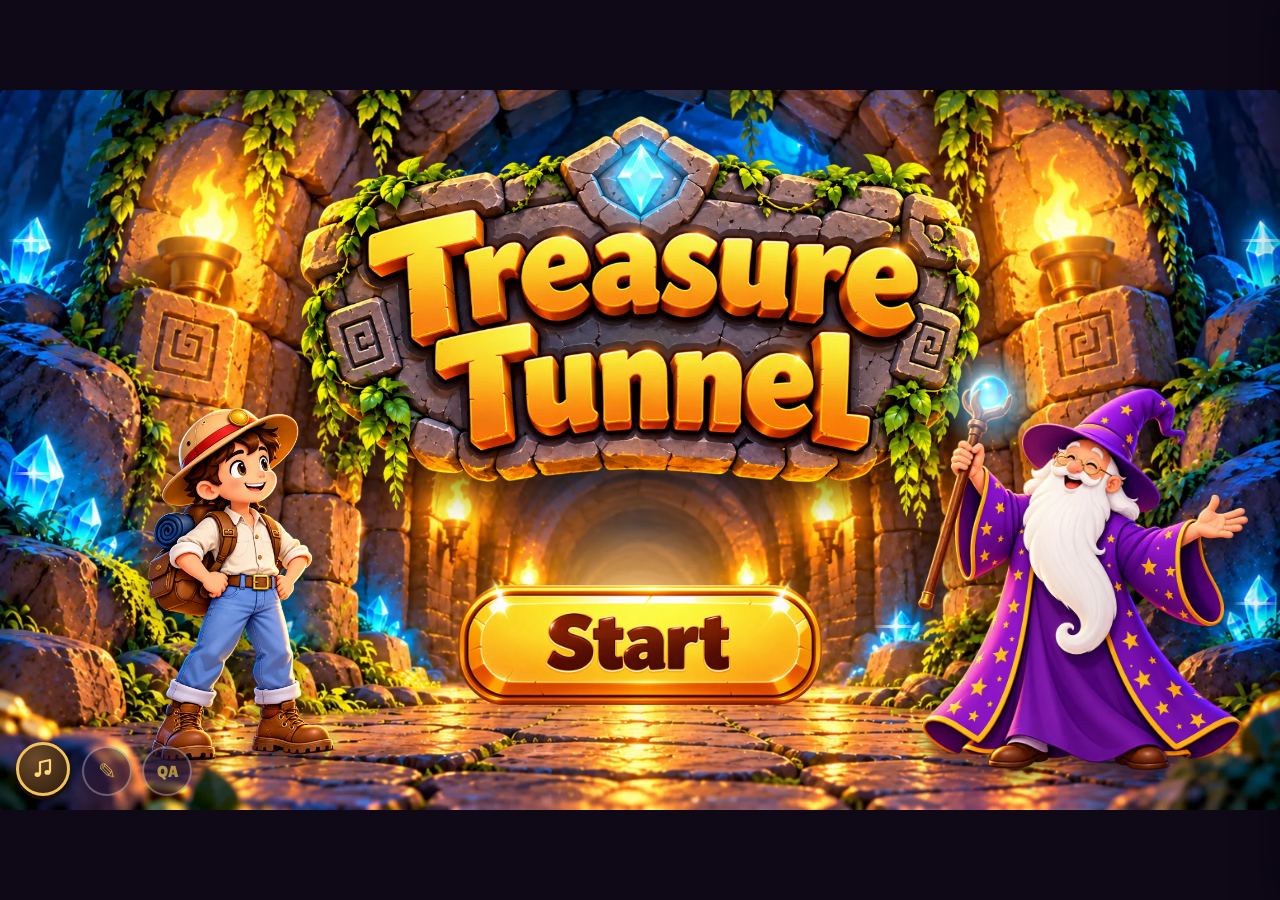
==== treasure_tunnel.html @ b32c981c "new" ====
<!DOCTYPE html>
<html lang="en">
<head>
<meta charset="utf-8">
<meta name="viewport" content="width=device-width, initial-scale=1, viewport-fit=cover">
<title>Treasure Tunnel – An Integers Adventure</title>
<link rel="preconnect" href="https://fonts.googleapis.com">
<link rel="preconnect" href="https://fonts.gstatic.com" crossorigin>
<link href="https://fonts.googleapis.com/css2?family=Baloo+2:wght@500;600;700;800&family=Lilita+One&display=swap" rel="stylesheet">
<style>
/* ===== Treasure Tunnel – styles ===== */
:root {
  --ink: #3B2412;
  --parch: #F8EBCB;
  --parch-edge: #C98B3A;
  --gold: #FFD54A;
  --gold-deep: #E39B1F;
  --plum: #241634;
  --pos: #FFA94D;      /* positive numbers: warm orange */
  --neg: #6CCBFF;      /* negative numbers: cool blue  */
  --zero: #FFE066;     /* zero: gold */
  --ok: #3ED36B;
  box-sizing: border-box;
  padding-top: env(safe-area-inset-top, 0px);
  padding-bottom: env(safe-area-inset-bottom, 0px);
  color-scheme: dark;
}
:root:not([data-theme="light"]) { --page: #0E0817; }
@media (prefers-color-scheme: dark) { :root:not([data-theme="light"]) { --page: #0E0817; } }
:root[data-theme="dark"] { --page: #0E0817; }
html { scroll-padding-top: env(safe-area-inset-top, 0px); height: 100%; }
*, *::before, *::after { box-sizing: border-box; }
html, body { margin: 0; height: 100%; background: var(--page, #0E0817); overflow: hidden; }
body { font-family: 'Baloo 2', 'Trebuchet MS', system-ui, sans-serif; color: #fff; -webkit-tap-highlight-color: transparent; user-select: none; }
button { font-family: inherit; cursor: pointer; }
button:focus-visible { outline: 4px solid #fff; outline-offset: 3px; }

#app { position: fixed; inset: 0; }
#stage {
  position: absolute; left: 50%; top: 50%; width: 1280px; height: 720px;
  transform: translate(-50%, -50%) scale(var(--s, 1)); transform-origin: center;
  overflow: hidden; background: #000; border-radius: 6px;
}

/* ---------- backgrounds ---------- */
.bg { position: absolute; inset: 0; background-size: cover; background-position: center; opacity: 0; transition: opacity .8s ease; }
.bg.on { opacity: 1; }
#flare { position: absolute; inset: 0; pointer-events: none; opacity: 0; transition: opacity .6s;
  background: radial-gradient(ellipse at 50% 40%, rgba(255,190,80,.45), rgba(255,140,40,.15) 60%, transparent 80%); mix-blend-mode: screen; }
#flare.on { opacity: 1; }

/* ---------- actors ---------- */
#world { position: absolute; inset: 0; pointer-events: none; }
.actor { position: absolute; left: 0; top: 0; transition: transform .6s cubic-bezier(.3,.8,.3,1), opacity .4s; will-change: transform; }
.actor .bob { transform-origin: 50% 100%; }
.actor img { display: block; width: 100%; height: auto; transform-origin: 50% 100%; transition: transform .25s; filter: drop-shadow(0 10px 8px rgba(0,0,0,.45)); }
.actor.flip img { transform: scaleX(-1); }
.actor .shadow { position: absolute; left: 22%; right: 22%; bottom: 1.5%; height: 4%; border-radius: 50%; background: rgba(0,0,0,.4); filter: blur(4px); }
.idle .bob { animation: breathe 2.6s ease-in-out infinite; }
@keyframes breathe { 50% { transform: scaleY(1.018) translateY(-1px); } }
.float .bob { animation: floaty 3.2s ease-in-out infinite; }
@keyframes floaty { 50% { transform: translateY(-10px); } }
.jump .bob { animation: jump .7s cubic-bezier(.3,.7,.4,1); }
@keyframes jump { 0% { transform: scale(1.06,.9); } 35% { transform: translateY(-90px) scale(.97,1.05); } 70% { transform: translateY(0) scale(1.06,.92); } 100% { transform: none; } }
.hop .bob { animation: hop .35s ease-out; }
@keyframes hop { 40% { transform: translateY(-16px); } }
.shake .bob { animation: shakeX .45s; }
@keyframes shakeX { 20%,60% { transform: translateX(-8px); } 40%,80% { transform: translateX(8px); } }
.enter-pop .bob { animation: enterPop .55s cubic-bezier(.2,1.6,.4,1) both; }
@keyframes enterPop { from { transform: scale(.2) translateY(40px); opacity: 0; } to { transform: none; opacity: 1; } }
.glowring::before { content: ''; position: absolute; left: -15%; right: -15%; top: 5%; bottom: 0; border-radius: 50%;
  background: radial-gradient(circle, rgba(255,220,100,.75), rgba(255,180,40,.25) 50%, transparent 70%); animation: ringPulse 1.6s ease-in-out infinite; }
@keyframes ringPulse { 50% { transform: scale(1.08); opacity: .7; } }

/* ---------- number line ---------- */
#nlWrap { position: absolute; left: 0; right: 0; top: 0; height: 0; display: none; }
#nlWrap.on { display: block; }
#nl { position: absolute; left: 0; top: 0; height: 90px; transition: transform var(--stepms, .45s) ease-in-out; will-change: transform; }
/* number line: cream stone tiles, every number shown, the explorer's tile glows */
.stone { position: absolute; top: 0; width: 104px; height: 72px; margin-left: -52px; border-radius: 12px; box-sizing: border-box;
  background: linear-gradient(#fbf0d6, #f1dcae 55%, #e2c48a); border: 3px solid #8a5a2b;
  box-shadow: inset 0 3px 0 rgba(255,255,255,.75), inset 0 -5px 0 rgba(150,95,40,.35), inset 0 0 0 3px rgba(255,248,225,.55), 0 6px 0 #5e3a17, 0 12px 14px rgba(0,0,0,.45);
  display: flex; align-items: center; justify-content: center; transition: box-shadow .25s, background .25s, border-color .25s; }
.stone .lbl { font: 40px/1 'Lilita One', sans-serif; color: #3b2412 !important; text-shadow: 0 1px 0 rgba(255,255,255,.7); }
.stone .dot { display: none; }
.stone.here { background: linear-gradient(#fff6c8, #ffd760 55%, #f2a922); border-color: #b06d0e;
  box-shadow: inset 0 3px 0 rgba(255,255,255,.8), inset 0 -5px 0 rgba(160,90,0,.35), 0 6px 0 #7a4a08, 0 0 0 3px rgba(255,220,110,.9), 0 0 30px 8px rgba(255,190,50,.75); }
.stone.trail { border-color: #d48a10; box-shadow: inset 0 3px 0 rgba(255,255,255,.75), inset 0 -5px 0 rgba(150,95,40,.35), 0 6px 0 #5e3a17, 0 0 0 3px rgba(255,213,74,.9), 0 0 18px 3px rgba(255,200,70,.6); }
.stone.land { background: linear-gradient(#fff6c8, #ffd760 55%, #f2a922); border-color: #b06d0e; }
.stone.miss { background: linear-gradient(#ffd9d2, #f0a597 55%, #d9776a); border-color: #9a3a2c; }
.stone.pulse { animation: stonePulse 1s ease-in-out infinite; }
@keyframes stonePulse { 50% { box-shadow: 0 6px 0 #5e3a17, 0 0 0 6px #fff, 0 0 34px 10px rgba(255,255,255,.85); } }
.stone.start::after { content: 'START'; position: absolute; top: 60px; font: 14px 'Lilita One'; color: #fff; letter-spacing: .06em; background: #5e3a17; border: 2px solid #f1dcae; padding: 0 8px; border-radius: 8px; }
.pos { color: var(--pos); } .neg { color: var(--neg); } .zer { color: var(--zero); }

.counter { position: absolute; top: -300px; width: 64px; height: 64px; margin-left: -32px; border-radius: 50%;
  background: radial-gradient(circle at 35% 30%, #fff8d0, #ffc93a 60%, #d48a0a); color: #4a2a00; font: 34px/64px 'Lilita One'; text-align: center;
  box-shadow: 0 5px 0 #8a5300, 0 0 20px rgba(255,200,60,.8); opacity: 0; transform: scale(.3); transition: transform .25s cubic-bezier(.2,1.8,.4,1), opacity .2s; }
.counter.on { opacity: 1; transform: none; }
.counter small { position: absolute; top: -26px; left: 50%; transform: translateX(-50%); white-space: nowrap; font: 15px 'Lilita One'; color: #fff; text-shadow: 0 2px 0 #000; }

.nl-arrow { position: absolute; top: 74px; height: 56px; transform-origin: 0 50%; transform: scaleX(0); transition: transform .9s cubic-bezier(.3,.8,.3,1); filter: drop-shadow(0 0 10px rgba(255,210,80,.9)); }
.nl-arrow.on { transform: scaleX(1); }
.nl-arrow.flipped.on { transform: scaleX(-1); }
.nl-arrow svg { width: 100%; height: 100%; display: block; }
.nl-arrow .lab { position: absolute; top: 58px; left: 50%; transform: translateX(-50%); font: 26px 'Lilita One'; white-space: nowrap; color: #fff; text-shadow: 0 3px 0 #000; }
.nl-arrow.flipped .lab { transform: translateX(-50%) scaleX(-1); }

.keyprize { position: absolute; width: 90px; height: 90px; margin-left: -45px; top: -230px; opacity: 0; transform: scale(.2) rotate(-40deg);
  transition: transform .5s cubic-bezier(.2,1.6,.4,1), opacity .3s; filter: drop-shadow(0 0 16px rgba(255,220,90,.95)); }
.keyprize.on { opacity: 1; transform: none; animation: keySpin 1.2s ease-in-out .4s infinite; }
@keyframes keySpin { 50% { transform: translateY(-10px) rotate(8deg); } }

/* ---------- map ---------- */
#mapView { position: absolute; left: 0; top: 0; width: 1200px; height: 800px; transform-origin: 0 0; display: none; transition: transform .8s cubic-bezier(.3,.8,.3,1); }
#mapView.on { display: block; }
.mpiece { position: absolute; inset: 0; background-size: 100% 100%; transition: transform .8s cubic-bezier(.3,1.3,.4,1), filter .8s, opacity .6s; }
.mpiece.locked { filter: grayscale(.85) brightness(.45) sepia(.3); }
.mpiece.locked.p1 { transform: translate(-14px, 8px) rotate(-1.5deg); }
.mpiece.locked.p2 { transform: translate(6px, -10px) rotate(1.2deg); }
.mpiece.locked.p3 { transform: translate(18px, 12px) rotate(2deg); }
.mpiece.glow { animation: pieceGlow 1.3s ease-in-out infinite; cursor: pointer; }
@keyframes pieceGlow { 50% { filter: grayscale(.6) brightness(.75) drop-shadow(0 0 22px #ffd54a); } }
#mapPaths { position: absolute; inset: 0; width: 100%; height: 100%; pointer-events: none; }
#mapPaths .seg { fill: none; stroke: #FFD54A; stroke-width: 14; stroke-linecap: round; stroke-dasharray: 1 26; filter: drop-shadow(0 0 8px #ffb300); opacity: 0; transition: opacity .3s; }
#mapPaths .seg.on { opacity: 1; animation: drawSeg 1.1s ease-out both; }
#mapPaths .seg.ghost { opacity: .35; stroke: #fff; stroke-dasharray: 2 24; filter: none; animation: none; }
@keyframes drawSeg { from { stroke-dashoffset: 400; } to { stroke-dashoffset: 0; } }
#mapPaths.allglow .seg.on { animation: segPulse 1.1s ease-in-out infinite; }
@keyframes segPulse { 50% { stroke: #fff6c0; filter: drop-shadow(0 0 16px #ffd54a); } }
#mapPaths .hit { fill: none; stroke: transparent; stroke-width: 70; pointer-events: stroke; cursor: pointer; }
.seal { position: absolute; width: 74px; height: 74px; margin: -37px 0 0 -37px; border-radius: 50%;
  background: radial-gradient(circle at 40% 35%, #c9a2ff, #7c3aed 55%, #3b1478); border: 5px solid #f6c84c;
  box-shadow: 0 0 0 4px rgba(0,0,0,.35), 0 0 24px rgba(168,85,247,.9); display: flex; align-items: center; justify-content: center;
  font: 44px 'Lilita One'; color: #fff; text-shadow: 0 2px 0 #2a0d55; opacity: 0; transform: scale(.2); transition: transform .45s cubic-bezier(.2,1.6,.4,1), opacity .3s; }
.seal.on { opacity: 1; transform: none; }
.seal.active { animation: sealPulse 1.1s ease-in-out infinite; }
@keyframes sealPulse { 50% { transform: scale(1.18); box-shadow: 0 0 0 4px rgba(0,0,0,.35), 0 0 40px 10px rgba(200,140,255,.95); } }
.seal.done { background: radial-gradient(circle at 40% 35%, #fff7c2, #ffc83a 60%, #c27c00); color: #6b3d00; text-shadow: none; }
.padlock { position: absolute; width: 130px; height: 150px; margin: -75px 0 0 -65px; pointer-events: none; transition: opacity .5s, transform .5s; filter: drop-shadow(0 8px 10px rgba(0,0,0,.6)); }
.padlock .shackle { transform-origin: 78% 52%; transition: transform .45s cubic-bezier(.3,1.6,.4,1); }
.padlock.open .shackle { transform: translateY(-14px) rotate(28deg); }
.padlock.gone { opacity: 0; transform: scale(1.6); }
.padlock.rattle { animation: shakeX .4s; }
#mapToken { position: absolute; width: 96px; height: 96px; margin: -48px 0 0 -48px; border-radius: 50%; border: 5px solid #fff; background-size: cover;
  box-shadow: 0 0 0 4px #e39b1f, 0 8px 14px rgba(0,0,0,.6); transition: left .9s ease-in-out, top .9s ease-in-out; display: none; }
#mapToken.on { display: block; animation: tokenBob 1.4s ease-in-out infinite; }
@keyframes tokenBob { 50% { margin-top: -58px; } }

/* ---------- UI ---------- */
#fx { position: absolute; inset: 0; width: 100%; height: 100%; pointer-events: none; }
#ui { position: absolute; inset: 0; pointer-events: none; }
#ui > * { pointer-events: auto; }
#hud { position: absolute; left: 16px; right: 16px; top: 12px; height: 56px; display: flex; align-items: center; justify-content: space-between; pointer-events: none; }
#hud > * { pointer-events: auto; }
#slots { display: flex; gap: 6px; padding: 6px 12px; border-radius: 30px; background: rgba(20,10,30,.6); border: 2px solid rgba(255,213,74,.45); min-height: 56px; align-items: center; opacity: 0; transition: opacity .3s; }
#slots.on { opacity: 1; }
.slot { width: 42px; height: 42px; position: relative; }
.slot.bump { animation: bump .5s cubic-bezier(.2,1.8,.4,1); }
.slot svg, .slot img { width: 100%; height: 100%; filter: grayscale(1) brightness(.6); opacity: .45; transition: filter .3s, opacity .3s, transform .4s cubic-bezier(.2,1.8,.4,1); }
.slot.full svg, .slot.full img { filter: drop-shadow(0 0 6px rgba(255,213,74,.9)); opacity: 1; transform: scale(1.12); }
.slot.seal-slot { border-radius: 50%; background: rgba(124,58,237,.35); border: 3px solid rgba(246,200,76,.5); width: 40px; height: 40px; display: flex; align-items: center; justify-content: center; font: 22px 'Lilita One'; color: rgba(255,255,255,.5); }
.slot.seal-slot.full { background: radial-gradient(circle at 40% 35%, #fff7c2, #ffc83a 60%, #c27c00); color: #6b3d00; border-color: #fff; transform: scale(1.1); }
#levelName { font: 22px 'Lilita One'; color: #fff; text-shadow: 0 2px 0 #000, 0 0 12px rgba(0,0,0,.8); opacity: 0; transition: opacity .3s; letter-spacing: .02em; }
#levelName.on { opacity: 1; }
.hud-right { display: flex; gap: 10px; align-items: center; }
#gems { display: flex; align-items: center; gap: 6px; padding: 4px 16px 4px 8px; border-radius: 30px; background: rgba(20,10,30,.6); border: 2px solid rgba(108,203,255,.5); font: 28px 'Lilita One'; color: #fff; height: 50px; }
#gems.bump { animation: bump .5s cubic-bezier(.2,1.8,.4,1); }
@keyframes bump { 40% { transform: scale(1.3); } }
.gem-ico { width: 34px; height: 34px; display: inline-block; }
.gem-ico svg { width: 100%; height: 100%; }
.icon-btn { width: 50px; height: 50px; border-radius: 50%; border: 2px solid rgba(255,255,255,.5); background: rgba(20,10,30,.6); color: #fff; font-size: 22px; display: flex; align-items: center; justify-content: center; padding: 0; transition: transform .15s; }
.icon-btn:active { transform: scale(.9); }
.icon-btn svg { width: 26px; height: 26px; }
.icon-btn.off { opacity: .55; }

#tablet { position: absolute; left: 50%; top: 74px; transform: translateX(-50%) scale(.6); opacity: 0; transition: transform .45s cubic-bezier(.2,1.5,.4,1), opacity .3s;
  min-width: 380px; padding: 10px 40px 14px; text-align: center; border-radius: 20px; pointer-events: none;
  background: linear-gradient(#8a8d98, #5d606b 60%, #4a4d57); border: 4px solid #2c2e35;
  box-shadow: inset 0 4px 0 rgba(255,255,255,.3), inset 0 -6px 0 rgba(0,0,0,.25), 0 10px 0 rgba(0,0,0,.45), 0 16px 30px rgba(0,0,0,.4);
  font: 56px/1.1 'Lilita One', sans-serif; color: #fff; text-shadow: 0 3px 0 rgba(0,0,0,.6); white-space: nowrap; }
#tablet::before, #tablet::after { content: ''; position: absolute; top: 10px; width: 14px; height: 14px; border-radius: 50%; background: radial-gradient(circle at 35% 35%, #fff2b0, #d8a12a); box-shadow: 0 2px 0 rgba(0,0,0,.4); }
#tablet::before { left: 12px; } #tablet::after { right: 12px; }
#tablet.on { opacity: 1; transform: translateX(-50%); }
#tablet.rule { font-size: 34px; padding: 14px 40px; }
#tablet .tok { display: inline-block; transition: transform .2s; }
#tablet .tok.hl { animation: tokPulse .9s ease-in-out 2; }
@keyframes tokPulse { 50% { transform: scale(1.35); text-shadow: 0 0 18px #fff, 0 3px 0 rgba(0,0,0,.6); } }
#tablet .q { color: var(--gold); display: inline-block; animation: qBob 1.4s ease-in-out infinite; }
@keyframes qBob { 50% { transform: translateY(-5px) rotate(6deg); } }
#tablet.solved .q { animation: none; }

#ruleChip { position: absolute; right: 16px; top: 80px; display: flex; flex-direction: column; gap: 6px; opacity: 0; transform: translateX(30px); transition: .4s; pointer-events: none; }
#ruleChip.on { opacity: 1; transform: none; }
.rc { background: rgba(248,235,203,.95); color: var(--ink); border: 2px solid var(--parch-edge); border-radius: 14px; padding: 4px 12px; font: 600 18px/1.2 'Baloo 2'; display: flex; gap: 8px; align-items: center; box-shadow: 0 4px 0 rgba(0,0,0,.3); }
.rc b { font: 22px 'Lilita One'; color: #8b4a12; }
.rc.flash { animation: bump .6s 2; }

#hintArrow { position: absolute; top: 88px; width: 110px; height: 62px; opacity: 0; transition: opacity .3s; pointer-events: none; filter: drop-shadow(0 0 12px rgba(255,210,80,1)); }
#hintArrow.on { opacity: 1; animation: nudge .8s ease-in-out infinite; }
#hintArrow.left svg { transform: scaleX(-1); }
@keyframes nudge { 50% { translate: var(--nx, 12px) 0; } }

#miniLine { position: absolute; left: 50%; top: 520px; transform: translateX(-50%) translateY(20px); opacity: 0; transition: .35s; display: flex; gap: 4px; padding: 10px 14px 12px; border-radius: 18px; background: rgba(20,10,30,.85); border: 2px solid rgba(255,213,74,.6); pointer-events: none; }
#miniLine.on { opacity: 1; transform: translateX(-50%); }
.mcell { width: 36px; height: 46px; border-radius: 9px; background: linear-gradient(#9b968f, #6d6862); display: flex; align-items: center; justify-content: center; font: 17px 'Lilita One'; position: relative; transition: .2s; box-shadow: 0 3px 0 #3d3934; }
.mcell.zero { background: linear-gradient(#ffe48a, #c9921f); color: #5a3a00; }
.mcell.st { outline: 3px solid #fff; }
.mcell.hl { background: linear-gradient(#fff1b0, #ffc94a); transform: translateY(-6px); box-shadow: 0 3px 0 #a86f0a, 0 0 14px #ffd54a; }

#demo { position: absolute; left: 50%; top: 110px; width: 560px; height: 360px; margin-left: -280px; border-radius: 26px; display: none; overflow: hidden;
  background: radial-gradient(ellipse at 50% 40%, rgba(255,214,120,.25), rgba(30,16,46,.92) 70%); border: 3px solid rgba(255,213,74,.7); box-shadow: 0 16px 40px rgba(0,0,0,.55); pointer-events: none; }
#demo.on { display: block; animation: enterPop .5s cubic-bezier(.2,1.5,.4,1) both; }
#demo .steps { position: absolute; top: 14px; left: 0; right: 0; display: flex; justify-content: center; gap: 8px; }
#demo .steps i { width: 12px; height: 12px; border-radius: 50%; background: rgba(255,255,255,.3); }
#demo .steps i.on { background: var(--gold); box-shadow: 0 0 8px var(--gold); }
#demo .htp { position: absolute; top: 34px; width: 100%; text-align: center; font: 26px 'Lilita One'; color: var(--gold); text-shadow: 0 2px 0 #000; }

#bubble { position: absolute; display: flex; align-items: center; gap: 14px; opacity: 0; pointer-events: none;
  background: var(--parch); color: var(--ink); border: 3px solid var(--parch-edge); border-radius: 24px; padding: 12px 18px 12px 12px;
  box-shadow: 0 6px 0 rgba(122,77,31,.6), 0 14px 30px rgba(0,0,0,.45); transition: opacity .25s, transform .3s cubic-bezier(.2,1.4,.4,1); }
#bubble.on { opacity: 1; pointer-events: auto; }
#bubble.pop { animation: bubPop .35s cubic-bezier(.2,1.5,.4,1); }
@keyframes bubPop { from { transform: scale(.92); } }
#bubble .av { width: 78px; height: 78px; border-radius: 50%; border: 4px solid #fff; box-shadow: 0 3px 0 rgba(0,0,0,.25); flex: none; object-fit: cover; background: #e9d5a8; }
#bubble.narrator .av { background: radial-gradient(circle, #ffe9a8, #d8a12a); }
#bubble .bubble-body { flex: 1; min-width: 0; }
#bubble .who { font: 17px 'Lilita One'; color: #a0561a; letter-spacing: .03em; }
#bubble .txt { font: 600 25px/1.28 'Baloo 2', sans-serif; }
#bubble .replay { width: 46px; height: 46px; border-radius: 50%; border: none; background: #ecd6a2; color: #7a4512; flex: none; display: flex; align-items: center; justify-content: center; padding: 0; }
#bubble .replay svg { width: 24px; height: 24px; }
#bubble .next { display: none; flex: none; border: none; border-radius: 18px; padding: 10px 26px; font: 26px 'Lilita One'; color: #3a2200;
  background: linear-gradient(#ffe48a, #f2b23a); box-shadow: 0 5px 0 #a8661b; animation: nextGlow 1.6s ease-in-out infinite; }
#bubble .next::after { content: ' ▶'; font-size: 18px; vertical-align: 2px; }
#bubble .next:active { transform: translateY(4px); box-shadow: 0 1px 0 #a8661b; }
#bubble.has-next .next { display: block; }
@keyframes nextGlow { 50% { box-shadow: 0 5px 0 #a8661b, 0 0 18px 4px rgba(255,213,74,.8); } }
#bubble.bottom { left: 50%; bottom: 18px; width: 980px; margin-left: -490px; }
#bubble.bottomL { left: 16px; bottom: 18px; width: 940px; }
#bubble.left { left: 16px; top: 172px; width: 460px; }
#bubble.left .next, #bubble.side .next { position: absolute; right: 16px; bottom: -30px; padding: 8px 22px; font-size: 24px; }
#bubble.left.has-next, #bubble.side.has-next { margin-bottom: 30px; }
#bubble.left.has-next .txt, #bubble.side.has-next .txt { padding-bottom: 14px; }
#bubble.side { left: 16px; top: 172px; width: 290px; flex-direction: column; align-items: flex-start; }
#bubble.side .txt { font-size: 22px; }
#bubble.side .av { width: 64px; height: 64px; }
#bubble.side .replay { position: absolute; right: 10px; top: 10px; }
#bubble.flash { animation: bubFlash .6s; }
@keyframes bubFlash { 30% { transform: translateX(-6px); } 60% { transform: translateX(6px); } }

#tray { position: absolute; left: 50%; bottom: 14px; display: flex; gap: 8px; align-items: center; padding: 10px 14px; border-radius: 26px;
  background: rgba(28,16,42,.92); border: 3px solid #E2A84B; box-shadow: 0 12px 30px rgba(0,0,0,.55);
  transform: translate(-50%, 160%); transition: transform .45s cubic-bezier(.2,1.3,.4,1); }
#tray.on { transform: translate(-50%, 0); }
#tray.pulse { animation: trayPulse 1.2s ease-in-out 3; }
@keyframes trayPulse { 50% { box-shadow: 0 0 0 4px #ffd54a, 0 0 30px 6px rgba(255,213,74,.7); } }
#tray .digits { display: flex; gap: 6px; }
#tray .signs { display: flex; gap: 6px; }
.k { width: 58px; height: 70px; border: none; border-radius: 14px; font: 32px 'Lilita One'; color: #4a2a0c;
  background: linear-gradient(#fff0c4, #f2c062); box-shadow: 0 6px 0 #a8661b; transition: transform .08s, box-shadow .08s; }
.k:active, .k.press { transform: translateY(5px); box-shadow: 0 1px 0 #a8661b; }
.k.sign { width: 58px; font-size: 40px; color: #fff; }
.k.sign.neg { background: linear-gradient(#8fdcff, #3c9ad6); box-shadow: 0 6px 0 #1f5f8a; }
.k.sign.pos { background: linear-gradient(#ffc78a, #e9822a); box-shadow: 0 6px 0 #94480c; }
.k.sign.sel { outline: 4px solid #fff; outline-offset: 2px; }
.k.back { background: linear-gradient(#e9dccb, #bfae96); box-shadow: 0 6px 0 #7b6a52; font-size: 28px; }
.k.go { width: 118px; color: #0e3d18; background: linear-gradient(#a6f5b2, #3ccf62); box-shadow: 0 6px 0 #1d7a34; font-size: 34px; }
.k.go.ready { animation: goGlow 1s ease-in-out infinite; }
@keyframes goGlow { 50% { box-shadow: 0 6px 0 #1d7a34, 0 0 22px 6px rgba(120,255,150,.85); } }
.k:disabled { filter: grayscale(.7) brightness(.7); }
.display { width: 150px; height: 70px; border-radius: 14px; background: #0f0819; border: 3px solid #6a4a9a; display: flex; align-items: center; justify-content: center;
  font: 46px 'Lilita One'; color: #fff; box-shadow: inset 0 4px 10px rgba(0,0,0,.6); }
.display .ph { color: rgba(255,255,255,.3); }
.display.shake { animation: shakeX .45s; border-color: #ff6b6b; }
.display.good { border-color: var(--ok); box-shadow: 0 0 20px rgba(62,211,107,.8); }

/* move pad: Left / JUMP / Right on the number line */
#dirPick { position: absolute; left: 50%; bottom: 18px; display: flex; align-items: flex-end; gap: 26px; padding: 14px 22px; border-radius: 34px;
  background: linear-gradient(rgba(45,26,70,.92), rgba(24,13,38,.94)); border: 3px solid #e2a84b; box-shadow: 0 14px 40px rgba(0,0,0,.6);
  transform: translate(-50%, 170%); transition: transform .45s cubic-bezier(.2,1.3,.4,1); }
#dirPick.on { transform: translate(-50%, 0); }
#dirPick.pulse { animation: padPulse .6s ease-in-out 2; }
@keyframes padPulse { 50% { box-shadow: 0 0 0 6px rgba(255,213,74,.55), 0 14px 40px rgba(0,0,0,.6); } }
#dirPick .mv { height: 92px; border: none; border-radius: 24px; font: 36px 'Lilita One'; color: #fff; cursor: pointer; transition: transform .08s, box-shadow .08s; }
#dirPick .mv .arr { font-size: 28px; }
#dirPick .left { width: 210px; background: linear-gradient(#8fdcff, #2f9be0); box-shadow: 0 8px 0 #135a8a, 0 12px 22px rgba(0,0,0,.45); text-shadow: 0 2px 0 #135a8a; }
#dirPick .right { width: 210px; background: linear-gradient(#ffc27a, #f0832a); box-shadow: 0 8px 0 #9a4a0c, 0 12px 22px rgba(0,0,0,.45); text-shadow: 0 2px 0 #9a4a0c; }
#dirPick .jump { width: 230px; height: 108px; font-size: 46px; color: #3a2200; background: linear-gradient(#fff0a8, #ffc83a 55%, #e89a10); box-shadow: 0 9px 0 #a8661b, 0 14px 26px rgba(0,0,0,.5); letter-spacing: .02em; }
#dirPick.moved .jump { animation: jumpGlow 1.3s ease-in-out infinite; }
@keyframes jumpGlow { 50% { box-shadow: 0 9px 0 #a8661b, 0 0 26px 6px rgba(255,213,74,.75); } }
#dirPick .left:active, #dirPick .left.press { transform: translateY(6px); box-shadow: 0 2px 0 #135a8a; }
#dirPick .right:active, #dirPick .right.press { transform: translateY(6px); box-shadow: 0 2px 0 #9a4a0c; }
#dirPick .jump:active, #dirPick .jump.press { transform: translateY(7px); box-shadow: 0 2px 0 #a8661b; }

.bigbtn { border: none; border-radius: 22px; padding: 14px 38px; font: 32px 'Lilita One'; color: #3a2200;
  background: linear-gradient(#ffe48a, #f2b23a); box-shadow: 0 7px 0 #a8661b, 0 12px 24px rgba(0,0,0,.45); transition: transform .1s; }
.bigbtn:active { transform: translateY(5px); box-shadow: 0 2px 0 #a8661b; }
.bigbtn.huge { font-size: 42px; padding: 18px 54px; }
#btnContinue { position: absolute; left: 50%; bottom: 24px; transform: translate(-50%, 180%); transition: transform .4s cubic-bezier(.2,1.3,.4,1); animation: none; }
#btnContinue.corner { left: auto; right: 24px; transform: translate(0, 180%); }
#btnContinue.corner.on { transform: none; }
#btnContinue.on { transform: translate(-50%, 0); animation: contGlow 1.6s ease-in-out infinite; }
#btnContinue::after { content: ' ▶'; font-size: 22px; vertical-align: 3px; }
@keyframes contGlow { 50% { box-shadow: 0 7px 0 #a8661b, 0 0 26px 8px rgba(255,213,74,.75); } }

#toast { position: absolute; left: 0; right: 0; top: 230px; text-align: center; pointer-events: none; font: 72px 'Lilita One'; color: var(--gold);
  -webkit-text-stroke: 3px #6b3a00; text-shadow: 0 6px 0 #6b3a00, 0 0 30px rgba(255,200,60,.9); opacity: 0; letter-spacing: .02em; }
#toast.on { animation: toastIn 2s cubic-bezier(.2,1.4,.4,1) both; }
#toast.small { font-size: 52px; }
@keyframes toastIn { 0% { opacity: 0; transform: scale(.3) rotate(-6deg); } 18% { opacity: 1; transform: scale(1.12) rotate(2deg); } 30% { transform: scale(1); } 80% { opacity: 1; } 100% { opacity: 0; transform: translateY(-40px); } }

#tapHint { position: absolute; left: 50%; bottom: 4px; transform: translateX(-50%); font: 600 15px 'Baloo 2'; color: rgba(255,255,255,.7); opacity: 0; pointer-events: none; transition: opacity .3s; }

.fly { position: absolute; left: 0; top: 0; width: 60px; height: 60px; margin: -30px 0 0 -30px; pointer-events: none; z-index: 30;
  transition: transform .8s cubic-bezier(.5,-.3,.5,1.2); filter: drop-shadow(0 0 10px rgba(255,220,90,.9)); }
.fly svg, .fly img { width: 100%; height: 100%; }
.puff { position: absolute; width: 22px; height: 22px; border-radius: 50%; background: rgba(220,200,170,.85); pointer-events: none; animation: puff .7s ease-out forwards; }
@keyframes puff { to { transform: translate(var(--dx), var(--dy)) scale(2.6); opacity: 0; } }
.poofcloud { position: absolute; width: 260px; height: 260px; margin: -130px 0 0 -130px; pointer-events: none; border-radius: 50%;
  background: radial-gradient(circle, rgba(255,255,255,.95), rgba(214,160,255,.85) 35%, rgba(150,80,230,.5) 55%, transparent 70%); animation: poofA .8s ease-out forwards; }
@keyframes poofA { 0% { transform: scale(.1); opacity: 1; } 60% { opacity: .9; } 100% { transform: scale(1.4); opacity: 0; } }

/* ---------- story props ---------- */
.prop { position: absolute; pointer-events: none; }
.prop.scrap { width: 170px; height: 115px; background-size: 1200px 800px; border-radius: 6px; filter: drop-shadow(0 8px 8px rgba(0,0,0,.6)); animation: scrapFloat 3s ease-in-out infinite; }
@keyframes scrapFloat { 50% { transform: translateY(-6px) rotate(var(--r2, 3deg)); } }
.prop.sealf { width: 70px; height: 70px; border-radius: 50%; background: radial-gradient(circle at 40% 35%, #c9a2ff, #7c3aed 55%, #3b1478); border: 4px solid #f6c84c;
  box-shadow: 0 0 24px rgba(168,85,247,.95); display: flex; align-items: center; justify-content: center; font: 40px 'Lilita One'; color: #fff; animation: sealIn .6s cubic-bezier(.2,1.6,.4,1) both, floaty2 2.4s ease-in-out .6s infinite; }
@keyframes sealIn { from { transform: scale(0); opacity: 0; } }
@keyframes floaty2 { 50% { transform: translateY(-14px); } }
.prop.chest { width: 300px; height: 260px; }
.prop.chest .lid { transform-origin: 50% 88%; transition: transform .8s cubic-bezier(.3,1.6,.4,1); transform-box: fill-box; }
.prop.chest.open .lid { transform: rotate(-24deg) translateY(-30px); }
.prop.chest .burst { opacity: 0; transition: opacity .6s .2s; }
.prop.chest.open .burst { opacity: 1; animation: burstSpin 6s linear infinite; transform-origin: 150px 140px; }
@keyframes burstSpin { to { transform: rotate(360deg); } }
.prop.chest.wiggle { animation: wiggle .5s ease-in-out 3; }
@keyframes wiggle { 25% { transform: rotate(-3deg); } 75% { transform: rotate(3deg); } }
.prop.lightbeam { left: 0; top: 0; width: 1280px; height: 720px; background: radial-gradient(ellipse at 50% 34%, rgba(255,240,170,.9), rgba(255,200,80,.35) 25%, transparent 55%); opacity: 0; transition: opacity 3s; mix-blend-mode: screen; }
.prop.lightbeam.on { opacity: 1; }

/* ---------- overlays ---------- */
.overlay { position: absolute; inset: 0; display: none; align-items: center; justify-content: center; flex-direction: column; z-index: 40; }
.overlay.on { display: flex; }
.modal { background: rgba(10,5,18,.7); }
.panel { position: relative; background: linear-gradient(#3a2457, #241634); border: 4px solid #e2a84b; border-radius: 30px; padding: 28px 40px; text-align: center; box-shadow: 0 20px 60px rgba(0,0,0,.7); animation: enterPop .5s cubic-bezier(.2,1.5,.4,1) both; }
.panel h2 { font: 40px 'Lilita One'; margin: 6px 0 12px; color: var(--gold); text-shadow: 0 3px 0 #000; }
.panel h3 { font: 22px 'Lilita One'; margin: 20px 0 10px; color: #e8d6ff; }
.panel .row, .panel .chapters { display: flex; gap: 10px; justify-content: center; flex-wrap: wrap; margin-top: 14px; }
.pill { border: 2px solid rgba(255,255,255,.4); background: rgba(255,255,255,.1); color: #fff; border-radius: 30px; padding: 8px 20px; font: 600 20px 'Baloo 2'; }
.pill:active { transform: scale(.95); }
#title { background: radial-gradient(ellipse at 50% 60%, rgba(20,10,30,.1), rgba(10,5,18,.65) 75%); gap: 18px; }
.title-glow { position: absolute; left: 50%; top: 44%; width: 520px; height: 520px; margin: -260px 0 0 -260px; border-radius: 50%; background: radial-gradient(circle, rgba(255,210,100,.5), transparent 65%); animation: ringPulse 3s ease-in-out infinite; pointer-events: none; }
.logo { position: relative; text-align: center; animation: enterPop .8s cubic-bezier(.2,1.5,.4,1) both; }
.logo h1 { margin: 0; display: flex; flex-direction: column; line-height: .9; }
.logo h1 span { font: 128px 'Lilita One', sans-serif; letter-spacing: .01em;
  background: linear-gradient(#fff6c8 10%, #ffd54a 45%, #e39b1f 70%, #b86a0c); -webkit-background-clip: text; background-clip: text; color: transparent;
  -webkit-text-stroke: 3px #5a2e00; filter: drop-shadow(0 8px 0 #3d1f00) drop-shadow(0 0 30px rgba(255,190,60,.6)); }
.logo h1 span:last-child { font-size: 112px; }
.logo p { margin: 10px 0 0; font: 700 26px 'Baloo 2'; color: #fff; text-shadow: 0 2px 6px #000; }
.logo-key { position: absolute; right: -70px; top: -10px; width: 110px; height: 110px; animation: keySpin 2.2s ease-in-out infinite; filter: drop-shadow(0 0 16px rgba(255,220,90,.9)); }
#btnStart { animation: contGlow 1.6s ease-in-out infinite; }
.title-note { margin: 0; font: 600 18px 'Baloo 2'; color: rgba(255,255,255,.8); text-shadow: 0 2px 4px #000; }

.badge-panel, .final-panel { padding: 30px 60px 34px; overflow: hidden; min-width: 560px; }
.rays { position: absolute; left: 50%; top: 150px; width: 900px; height: 900px; margin: -450px 0 0 -450px; pointer-events: none; opacity: .35;
  background: repeating-conic-gradient(rgba(255,213,74,.6) 0 10deg, transparent 10deg 20deg); animation: burstSpin 14s linear infinite;
  -webkit-mask: radial-gradient(circle, #000 20%, transparent 60%); mask: radial-gradient(circle, #000 20%, transparent 60%); }
.badge-art { position: relative; width: 220px; height: 250px; margin: 0 auto; animation: badgeIn .9s cubic-bezier(.2,1.6,.4,1) both .2s; }
.badge-art svg { width: 100%; height: 100%; filter: drop-shadow(0 10px 16px rgba(0,0,0,.6)); }
@keyframes badgeIn { from { transform: scale(0) rotate(-200deg); opacity: 0; } }
.badge-sub, .final-stats { position: relative; font: 600 22px 'Baloo 2'; color: #f1e6ff; margin: 0 0 18px; }
.final-stats b { color: var(--neg); font-family: 'Lilita One'; font-weight: 400; font-size: 28px; }
.final-panel h2 { font-size: 44px; }

#rotate { position: fixed; inset: 0; display: none; align-items: center; justify-content: center; flex-direction: column; background: #140b20; color: #fff; z-index: 99; font: 700 24px 'Baloo 2'; text-align: center; padding: 30px; }
.rot-ico { font-size: 64px; animation: rot 2s ease-in-out infinite; }
@keyframes rot { 50% { transform: rotate(90deg); } }
@media (orientation: portrait) and (max-width: 820px) { #rotate { display: flex; } }

@media (prefers-reduced-motion: reduce) {
  *, *::before, *::after { animation-duration: .01ms !important; animation-iteration-count: 1 !important; transition-duration: .05s !important; }
}

/* ---------- QA panel (testing only; QA_PANEL in data.js turns it off) ---------- */
#devBtns { position: absolute; left: 82px; bottom: 14px; z-index: 70; display: flex; gap: 10px; }
#stage.has-dev #bubble.bottomL { left: 132px; }
#devBtns > button { width: 50px; height: 50px; padding: 0; border-radius: 50%; border: 2px solid rgba(255,255,255,.5); background: rgba(36,22,52,.85); color: var(--gold); font: 16px 'Lilita One'; opacity: .6; cursor: pointer; }
#devBtns > button:hover, #devBtns > button:focus-visible, #devBtns > button.active { opacity: 1; }
#devBtns > button.active { background: var(--gold); color: var(--ink); border-color: #fff; }
#qaPanel { position: fixed; top: 0; right: 0; bottom: 0; z-index: 1001; width: min(340px, 92vw); overflow-y: auto; padding: 14px 16px 18px; background: rgba(28,16,42,.97); border-left: 3px solid #e2a84b; box-shadow: -10px 0 40px rgba(0,0,0,.6); color: #fff; font: 500 15px 'Baloo 2', system-ui, sans-serif; transform: translateX(105%); transition: transform .25s ease; }
#qa.on #qaPanel { transform: none; }
#qaPanel header { display: flex; align-items: flex-start; justify-content: space-between; gap: 10px; }
#qaPanel header b { display: block; font: 22px 'Lilita One'; color: var(--gold); }
#qaPanel header small { display: block; color: #e8d6ff; font-size: 14px; }
#qaClose { width: 36px; height: 36px; flex: none; border-radius: 50%; border: 2px solid rgba(255,255,255,.35); background: rgba(255,255,255,.08); color: #fff; font-size: 16px; cursor: pointer; }
#qaAuto { width: 100%; margin: 12px 0 4px; padding: 9px 12px; border: 0; border-radius: 12px; background: linear-gradient(#ffd54a, #e39b1f); color: var(--ink); font: 700 16px 'Baloo 2', system-ui, sans-serif; cursor: pointer; }
#qaPanel section { margin-top: 12px; padding-top: 10px; border-top: 1px solid rgba(255,255,255,.12); }
#qaPanel h4 { margin: 0 0 6px; font: 17px 'Lilita One'; color: #e8d6ff; letter-spacing: .02em; }
.qa-row { display: flex; flex-wrap: wrap; align-items: center; gap: 6px; margin: 5px 0; }
.qa-row > span { width: 40px; color: rgba(255,255,255,.65); font-size: 13px; }
.qa-chip { min-width: 34px; padding: 4px 11px; border: 1.5px solid rgba(255,255,255,.35); border-radius: 18px; background: rgba(255,255,255,.08); color: #fff; font: 600 14px 'Baloo 2', system-ui, sans-serif; cursor: pointer; }
.qa-chip:hover, .qa-chip:focus-visible { border-color: var(--gold); background: rgba(255,213,74,.15); }
.qa-chip.cur { border-color: var(--gold); background: var(--gold); color: var(--ink); }
.qa-tip { margin: 14px 0 0; color: rgba(255,255,255,.6); font-size: 13px; }
#qaPanel kbd { padding: 0 5px; border: 1px solid currentColor; border-radius: 4px; font: 12px ui-monospace, monospace; opacity: .8; }

/* ---------- layout editor (EDITOR in data.js turns it off) ---------- */
#edBtn { font-size: 22px !important; }
#edLayer { position: absolute; inset: 0; z-index: 60; display: none; cursor: crosshair; --hs: 12px; }
#edLayer.on { display: block; }
#edHover, #edSel { position: absolute; display: none; box-sizing: border-box; pointer-events: none; }
#edHover { outline: 2px dashed rgba(108,203,255,.9); outline-offset: 0; }
#edSel { outline: 2px solid #FFD54A; box-shadow: 0 0 0 1px rgba(0,0,0,.6); }
#edSel .ed-tag { position: absolute; left: 0; bottom: 100%; margin-bottom: 6px; padding: 1px 7px; border-radius: 6px; background: #FFD54A; color: #3B2412; font: 700 13px/1.5 ui-monospace, monospace; white-space: nowrap; }
#edSel .ed-h, #edSel .ed-rot { position: absolute; width: var(--hs); height: var(--hs); margin: calc(var(--hs) / -2) 0 0 calc(var(--hs) / -2); background: #fff; border: 2px solid #E39B1F; box-sizing: border-box; pointer-events: auto; }
#edSel .ed-rot { left: 50%; top: calc(var(--hs) * -2.6); border-radius: 50%; cursor: grab; }
.ed-h.nw { left: 0; top: 0; cursor: nwse-resize; } .ed-h.n { left: 50%; top: 0; cursor: ns-resize; } .ed-h.ne { left: 100%; top: 0; cursor: nesw-resize; }
.ed-h.e { left: 100%; top: 50%; cursor: ew-resize; } .ed-h.se { left: 100%; top: 100%; cursor: nwse-resize; } .ed-h.s { left: 50%; top: 100%; cursor: ns-resize; }
.ed-h.sw { left: 0; top: 100%; cursor: nesw-resize; } .ed-h.w { left: 0; top: 50%; cursor: ew-resize; }
#stage.ed-freeze *, #stage.ed-freeze *::before, #stage.ed-freeze *::after { animation-play-state: paused !important; transition: none !important; }

#edPanel { position: fixed; top: 0; right: 0; bottom: 0; z-index: 1002; width: min(300px, 92vw); overflow-y: auto; padding: 12px 14px 16px; box-sizing: border-box; background: rgba(28,16,42,.97); border-left: 3px solid #6CCBFF; box-shadow: -10px 0 40px rgba(0,0,0,.6); color: #fff; font: 500 14px 'Baloo 2', system-ui, sans-serif; display: none; }
#edPanel.on { display: block; }
#edPanel.left { right: auto; left: 0; border-left: 0; border-right: 3px solid #6CCBFF; }
#edPanel header { display: flex; justify-content: space-between; align-items: flex-start; gap: 8px; }
#edPanel header b { display: block; font: 21px 'Lilita One'; color: #6CCBFF; }
#edPanel header small { display: block; color: #e8d6ff; font-size: 12px; line-height: 1.3; }
#edPanel header span { display: flex; gap: 6px; flex: none; }
#edPanel button { border: 1.5px solid rgba(255,255,255,.35); border-radius: 10px; background: rgba(255,255,255,.08); color: #fff; font: 600 13px 'Baloo 2', system-ui, sans-serif; padding: 4px 10px; cursor: pointer; }
#edPanel button:hover { border-color: #6CCBFF; }
#edPanel header button { width: 32px; height: 32px; padding: 0; border-radius: 50%; }
#edPanel section { margin-top: 10px; padding-top: 10px; border-top: 1px solid rgba(255,255,255,.12); }
#edSelBox.none .ed-row, #edSelBox.none .ed-grid, #edSelBox.none .ed-scope { opacity: .4; pointer-events: none; }
.ed-name { font: 600 13px ui-monospace, monospace; color: #FFD54A; word-break: break-all; margin-bottom: 6px; }
.ed-row { display: flex; flex-wrap: wrap; align-items: center; gap: 6px; margin: 6px 0; }
.ed-row b { flex: 1; }
.ed-grid { display: grid; grid-template-columns: 1fr 1fr; gap: 6px 8px; margin: 8px 0; }
.ed-grid label, .ed-scope { display: flex; flex-direction: column; font-size: 12px; color: rgba(255,255,255,.7); }
#edPanel input[type=number], #edPanel select { width: 100%; box-sizing: border-box; margin-top: 2px; padding: 4px 6px; border: 1px solid rgba(255,255,255,.3); border-radius: 8px; background: rgba(0,0,0,.35); color: #fff; font: 600 14px ui-monospace, monospace; }
.ed-main { flex: 1; background: linear-gradient(#8fdcff, #3fa9e8) !important; color: #0b2a44 !important; border: 0 !important; padding: 7px 10px !important; }
.ed-check { display: flex; align-items: center; gap: 6px; flex: 1; font-size: 13px; }
#edList { list-style: none; margin: 4px 0; padding: 0; max-height: 180px; overflow-y: auto; }
#edList li { display: flex; align-items: center; gap: 6px; padding: 3px 0; border-bottom: 1px solid rgba(255,255,255,.07); opacity: .55; }
#edList li.live { opacity: 1; }
#edList li span { flex: 1; min-width: 0; font: 12px ui-monospace, monospace; overflow: hidden; text-overflow: ellipsis; white-space: nowrap; }
#edList li small { display: block; color: rgba(255,255,255,.55); }
#edList li button { padding: 0 7px; }
.ed-tip { margin: 12px 0 0; color: rgba(255,255,255,.6); font-size: 12px; line-height: 1.45; }

/* ===================================================================== */
/* Chamber 1 "cavern" theme (LEVELS[0].theme). Art from assets/ui_*.webp  */
/* replaces the CSS drawing via the has-<name> classes on #stage.         */
/* ===================================================================== */
#dirPick .ico { display: none; width: 46px; height: 46px; }
#dirPick .ico.flip { transform: scaleX(-1); }

/* top bar: only the key tray (top right) and the QA button */
.theme-cavern #levelName, .theme-cavern #ruleChip { visibility: hidden; }
#btnHelp { display: none; font: 24px 'Lilita One'; }
.theme-cavern #slots { position: absolute; right: 130px; top: 2px; background: linear-gradient(#5a3a1c, #3a2410); border: 3px solid #e2a84b; box-shadow: inset 0 2px 0 rgba(255,255,255,.2), 0 4px 10px rgba(0,0,0,.45); }

/* wizard line: long banner across the top */

/* equation: dark-blue stone sign */
.theme-cavern #tablet { top: 128px; min-width: 400px; padding: 16px 48px 20px; border-radius: 22px; border: 7px solid #6f7480;
  background: radial-gradient(ellipse at 50% 40%, #24477a, #142b52 70%, #0e1f3d);
  box-shadow: inset 0 0 0 3px #3b404c, inset 0 4px 14px rgba(120,180,255,.25), 0 8px 0 #2a2d35, 0 16px 30px rgba(0,0,0,.55);
  font-size: 60px; text-shadow: 0 3px 0 rgba(0,0,0,.55); }
.theme-cavern #tablet::before, .theme-cavern #tablet::after { top: 50%; margin-top: -8px; width: 16px; height: 16px; background: radial-gradient(circle at 35% 35%, #d9c08a, #8a6a34); }
.theme-cavern #tablet .op, .theme-cavern #tablet .tok:not(.pos):not(.neg) { color: #fff; }
.theme-cavern.has-ui_equation_sign #tablet { border: 0; border-radius: 0; box-shadow: none; padding: 34px 90px 40px; background: var(--a-ui_equation_sign) center / 100% 100% no-repeat; }
.theme-cavern.has-ui_equation_sign #tablet::before, .theme-cavern.has-ui_equation_sign #tablet::after { display: none; }

/* number line: floating rock islands with a cream plaque */
.theme-cavern .stone { width: 120px; height: 104px; margin-left: -60px; border: 0; border-radius: 0; background: none; box-shadow: none; align-items: flex-start; transition: filter .25s; }
.theme-cavern .stone::before { content: ''; position: absolute; inset: 0; z-index: -1;
  clip-path: polygon(3% 12%, 12% 0, 88% 0, 97% 12%, 100% 58%, 72% 78%, 50% 100%, 28% 78%, 0 58%);
  background: linear-gradient(#5f6a7d, #475165 55%, #2c6fb0 70%, #63c3ff 86%, #1a3f78); }
.theme-cavern .stone .lbl { position: relative; margin-top: 9px; width: 96px; height: 54px; display: flex; align-items: center; justify-content: center; box-sizing: border-box;
  background: linear-gradient(#fbeedd, #efd9b8); border: 3px solid #b88f5c; border-radius: 12px; box-shadow: inset 0 2px 0 rgba(255,255,255,.8), 0 2px 0 rgba(0,0,0,.25);
  font-size: 34px; color: #3b2412 !important; transition: background .25s, border-color .25s; }
.theme-cavern.has-ui_platform .stone::before { clip-path: none; background: var(--a-ui_platform) center / 100% 100% no-repeat; }
.theme-cavern.has-ui_platform .stone .lbl { background: none; border-color: transparent; box-shadow: none; }
.theme-cavern .stone.here { filter: drop-shadow(0 0 10px rgba(255,200,60,.95)); }
.theme-cavern .stone.here .lbl, .theme-cavern .stone.land .lbl { background: linear-gradient(#fff6c8, #ffd760); border-color: #d48a10; }
.theme-cavern .stone.trail { filter: drop-shadow(0 0 6px rgba(255,213,74,.8)); }
.theme-cavern .stone.trail .lbl { border-color: #e8a41c; }
.theme-cavern .stone.miss .lbl { background: linear-gradient(#ffd9d2, #f0a597); border-color: #9a3a2c; }
.theme-cavern .stone.pulse { animation: stonePulseC 1s ease-in-out infinite; }
@keyframes stonePulseC { 50% { filter: drop-shadow(0 0 14px #fff) drop-shadow(0 0 6px #fff); } }
.theme-cavern .stone.start::after { top: 100px; }
.theme-cavern .counter { top: -232px; }
.theme-cavern .keyprize { top: -190px; }

/* controls: two round orange arrows + green CHECK on a stone bar */
.theme-cavern #dirPick { bottom: 40px; gap: 18px; align-items: center; padding: 12px 22px; border-radius: 30px; border: 4px solid #3d4250;
  background: linear-gradient(#7a8090, #555b69 55%, #3f4452); box-shadow: inset 0 3px 0 rgba(255,255,255,.25), 0 10px 26px rgba(0,0,0,.55); }
.theme-cavern #dirPick .left, .theme-cavern #dirPick .right { width: 104px; height: 104px; border-radius: 50%; color: #fff;
  background: radial-gradient(circle at 40% 32%, #ffc06a, #ff8a1e 55%, #d4600a); border: 5px solid #b07a3a;
  box-shadow: inset 0 4px 0 rgba(255,255,255,.4), 0 6px 0 #7a3c08, 0 10px 18px rgba(0,0,0,.45); text-shadow: none; }
.theme-cavern #dirPick .left .t, .theme-cavern #dirPick .right .t, .theme-cavern #dirPick .arr { display: none; }
.theme-cavern #dirPick .ico { display: block; margin: 0 auto; filter: drop-shadow(0 2px 0 rgba(0,0,0,.25)); }
.theme-cavern #dirPick .jump { width: 210px; height: 86px; border-radius: 18px; font-size: 42px; color: #fff; letter-spacing: .03em;
  background: linear-gradient(#7cf06a, #26c33a 55%, #129a28); border: 5px solid #0d6b1c; text-shadow: 0 3px 0 #0b5a18;
  box-shadow: inset 0 4px 0 rgba(255,255,255,.45), 0 7px 0 #0b5a18, 0 12px 20px rgba(0,0,0,.45); }
.theme-cavern #dirPick .left:active, .theme-cavern #dirPick .left.press, .theme-cavern #dirPick .right:active, .theme-cavern #dirPick .right.press { transform: translateY(5px); box-shadow: inset 0 4px 0 rgba(255,255,255,.4), 0 1px 0 #7a3c08; }
.theme-cavern #dirPick .jump:active, .theme-cavern #dirPick .jump.press { transform: translateY(6px); box-shadow: inset 0 4px 0 rgba(255,255,255,.45), 0 1px 0 #0b5a18; }
.theme-cavern #dirPick.moved .jump { animation: checkGlow 1.3s ease-in-out infinite; }
@keyframes checkGlow { 50% { box-shadow: inset 0 4px 0 rgba(255,255,255,.45), 0 7px 0 #0b5a18, 0 0 26px 6px rgba(110,255,120,.7); } }
.theme-cavern.has-ui_control_base #dirPick { border: 0; box-shadow: none; padding: 22px 46px; background: var(--a-ui_control_base) center / 100% 100% no-repeat; }
.theme-cavern.has-ui_btn_arrow #dirPick .left, .theme-cavern.has-ui_btn_arrow #dirPick .right { border: 0; box-shadow: none; background: var(--a-ui_btn_arrow) center / contain no-repeat; }
.theme-cavern.has-ui_btn_arrow #dirPick .ico { display: none; }
.theme-cavern.has-ui_btn_arrow #dirPick .right { transform: scaleX(-1); }
.theme-cavern.has-ui_btn_check #dirPick .jump { border: 0; box-shadow: none; background: var(--a-ui_btn_check) center / 100% 100% no-repeat; }
.theme-cavern #dirPick .left { order: 1; } .theme-cavern #dirPick .right { order: 2; } .theme-cavern #dirPick .jump { order: 3; margin-left: 10px; }

/* full control-bar art (assets/ui_controls.webp, 1902×427): shown at 560×126, with a tap area over each
   button that carries its own slice of the art so it can darken when pressed and glow when ready */
.theme-cavern.has-ui_controls #dirPick { display: block; width: 560px; height: 126px; padding: 0; border: 0; border-radius: 0; box-shadow: none; bottom: 30px;
  background: var(--a-ui_controls) 0 0 / 560px 126px no-repeat; }
.theme-cavern.has-ui_controls #dirPick .mv { position: absolute; margin: 0; padding: 0; border: 0; box-shadow: none; text-shadow: none; color: transparent; font-size: 0;
  background: var(--a-ui_controls) no-repeat; background-size: 560px 126px; animation: none; transition: filter .1s, transform .1s; }
.theme-cavern.has-ui_controls #dirPick .mv > * { display: none; }
.theme-cavern.has-ui_controls #dirPick .left { left: 31px; top: 1px; width: 114px; height: 119px; border-radius: 50%; background-position: -31px -1px; }
.theme-cavern.has-ui_controls #dirPick .right { left: 173px; top: 1px; width: 116px; height: 119px; border-radius: 50%; background-position: -173px -1px; }
.theme-cavern.has-ui_controls #dirPick .jump { left: 311px; top: 20px; width: 224px; height: 94px; border-radius: 18px; background-position: -311px -20px; }
.theme-cavern.has-ui_controls #dirPick .mv:hover { filter: brightness(1.08); }
.theme-cavern.has-ui_controls #dirPick .mv:active, .theme-cavern.has-ui_controls #dirPick .mv.press { filter: brightness(.82); transform: scale(.96); box-shadow: none; }
.theme-cavern.has-ui_controls #dirPick.moved .jump { animation: jumpArtGlow 1.3s ease-in-out infinite; }
@keyframes jumpArtGlow { 50% { filter: brightness(1.12) drop-shadow(0 0 12px rgba(120,255,120,.9)); } }

/* platform art (assets/ui_platform.webp, 1107×1021): plaque spans 14–87% across, 13.5–59% down */
.theme-cavern.has-ui_platform .stone { width: 120px; height: 111px; margin-left: -60px; }
.theme-cavern.has-ui_platform .stone .lbl { position: absolute; left: 17px; top: 15px; width: 87px; height: 51px; margin: 0; border: 0; border-radius: 6px; font-size: 32px; }
.theme-cavern.has-ui_platform .stone.here .lbl, .theme-cavern.has-ui_platform .stone.land .lbl { background: rgba(255,205,70,.6); box-shadow: inset 0 0 0 3px #f2a922; }
.theme-cavern.has-ui_platform .stone.trail .lbl { box-shadow: inset 0 0 0 3px rgba(242,169,34,.9); }
.theme-cavern.has-ui_platform .stone.miss .lbl { background: rgba(240,110,90,.5); box-shadow: inset 0 0 0 3px #c0392b; }
.theme-cavern.has-ui_platform .stone.start::after { top: 104px; }

/* equation sign art (assets/ui_equation_sign.webp, 2170×623): fixed size so the frame isn't stretched */
.theme-cavern.has-ui_equation_sign #tablet { top: 118px; width: 440px; min-width: 0; height: 126px; padding: 0 34px; box-sizing: border-box; line-height: 124px; font-size: 56px; }
.theme-cavern.has-ui_equation_sign #tablet.rule { width: auto; min-width: 440px; padding: 0 64px; font-size: 30px; }
/* the sign sits low in this theme: step counter beside the explorer's head, key just above it */
.theme-cavern .counter { top: -150px; margin-left: 42px; width: 54px; height: 54px; font-size: 30px; }
.theme-cavern .keyprize { top: -168px; width: 76px; height: 76px; margin-left: -38px; }

/* Chamber 1 intro (reference, 14 Oct): positions are the 1920×1080 mock-up × 2/3 */
/* top right: key tray, then ? and pause (gems, voice and sound hidden) */
.theme-cavern #hud { top: 48px; }
.theme-cavern #gems, .theme-cavern #btnVoice, .theme-cavern #btnSound { display: none; }
.theme-cavern #btnHelp { display: flex; }
.theme-cavern .hud-right { gap: 7px; margin-right: 17px; }
.theme-cavern .hud-right .icon-btn { width: 40px; height: 40px; font-size: 20px; border-color: #fff; background: rgba(10,14,40,.7); }
.theme-cavern .hud-right .icon-btn svg { width: 20px; height: 20px; }
.theme-cavern #slots { scale: .87; transform-origin: 100% 0; right: 124px; top: 2px; }
/* wizard: compact box at the top left, avatar on its corner (box 53,27 · 347×113) */
.theme-cavern #bubble.left { left: 53px; top: 27px; width: 347px; min-height: 113px; box-sizing: border-box; padding: 12px 18px 12px 22px; border-radius: 20px; border: 4px solid #f0a13a; background: #fdf1dc; box-shadow: 0 6px 16px rgba(0,0,0,.45); }
.theme-cavern #bubble.left .av { position: absolute; left: -38px; top: -14px; width: 58px; height: 58px; border: 4px solid #f0a13a; background: #6c4bb8; }
.theme-cavern #bubble.left .who, .theme-cavern #bubble.left .replay { display: none; }
.theme-cavern #bubble.left .txt { font: 23px/1.3 'Lilita One', sans-serif; color: #1d2650; letter-spacing: .01em; }
.theme-cavern #bubble.left .next { right: 14px; bottom: -32px; }
/* equation: sign hanging from two ropes at the top (443,30 · 394×113) */
.theme-cavern.has-ui_equation_sign #tablet { top: 30px; width: 394px; height: 113px; line-height: 111px; font-size: 50px; padding: 0 30px; }
.theme-cavern.has-ui_equation_sign #tablet::before, .theme-cavern.has-ui_equation_sign #tablet::after { display: block; content: ''; position: absolute; z-index: -1; top: -34px; width: 6px; height: 40px; margin: 0;
  border-radius: 3px; background: repeating-linear-gradient(170deg, #d9b273 0 4px, #8a6230 4px 7px); box-shadow: 0 0 0 1px rgba(60,35,10,.5); }
.theme-cavern.has-ui_equation_sign #tablet::before { left: 9.4%; } .theme-cavern.has-ui_equation_sign #tablet::after { right: 9.4%; left: auto; }
.theme-cavern.has-ui_equation_sign #tablet.rule { min-width: 394px; font-size: 28px; }
/* controls: 443 px wide, centred at 641.5, bottom edge at y 673 */
.theme-cavern.has-ui_controls #dirPick { scale: .791; transform-origin: 50% 100%; bottom: 46.6px; margin-left: -57px; } /* 1.5 - 280×(1-.791) */

/* layout editor: multi-select outlines, box-select rectangle, font size row */
#edItems > div { position: absolute; display: none; box-sizing: border-box; pointer-events: none; outline: 1.5px dashed rgba(255,213,74,.95); }
#edMarq { position: absolute; display: none; pointer-events: none; border: 1.5px dashed #6CCBFF; background: rgba(108,203,255,.12); }
.ed-font { display: flex; align-items: center; gap: 6px; margin: 4px 0 8px; font-size: 12px; color: rgba(255,255,255,.7); }
.ed-font > span { flex: 1; }
#edPanel .ed-font input[type=number] { width: 64px; margin: 0; text-align: center; }
.ed-font small { margin-left: -2px; }
#edPanel .ed-font button { min-width: 36px; padding: 4px 6px; }
#edPanel button:disabled, #edPanel input:disabled { opacity: .45; cursor: default; }

/* Chamber 1, 2 and 3 intro (layout editor exports, 14 Oct 10:21 and 10:48) */
:is(#stage[data-bg="bg_level1_amber_tunnel"], #stage[data-bg="bg_level2_shadow_chamber"], #stage[data-bg="bg_level3_crystal_cavern"], #stage[data-bg="bg_level3_lava"]).theme-cavern.has-ui_controls #dirPick { scale: .724; bottom: 50px; margin-left: -97.7px; }
:is(#stage[data-bg="bg_level1_amber_tunnel"], #stage[data-bg="bg_level2_shadow_chamber"], #stage[data-bg="bg_level3_crystal_cavern"], #stage[data-bg="bg_level3_lava"]).theme-cavern.has-ui_equation_sign #tablet { scale: .878 .884; top: 18.2px; margin-left: -37px; }
:is(#stage[data-bg="bg_level1_amber_tunnel"], #stage[data-bg="bg_level2_shadow_chamber"], #stage[data-bg="bg_level3_crystal_cavern"], #stage[data-bg="bg_level3_lava"]).theme-cavern #tablet > span { display: inline-block; translate: 0 5.7px; }
/* key-game equation: centred in the sign by padding (not by nudging each part, which the editor can override) */
:is(#stage[data-bg="bg_level1_amber_tunnel"], #stage[data-bg="bg_level2_shadow_chamber"], #stage[data-bg="bg_level3_crystal_cavern"], #stage[data-bg="bg_level3_lava"]).theme-cavern.has-ui_equation_sign:not(.map-scroll) #tablet:not(.rule) { padding-top: 9px; }
:is(#stage[data-bg="bg_level1_amber_tunnel"], #stage[data-bg="bg_level2_shadow_chamber"], #stage[data-bg="bg_level3_crystal_cavern"], #stage[data-bg="bg_level3_lava"]).theme-cavern.has-ui_equation_sign:not(.map-scroll) #tablet:not(.rule) > span { translate: none !important; }
/* equation text: 53px throughout */
:is(#stage[data-bg="bg_level1_amber_tunnel"], #stage[data-bg="bg_level2_shadow_chamber"], #stage[data-bg="bg_level3_crystal_cavern"], #stage[data-bg="bg_level3_lava"]).theme-cavern.has-ui_equation_sign #tablet { font-size: 53px; line-height: 92px; }
:is(#stage[data-bg="bg_level1_amber_tunnel"], #stage[data-bg="bg_level2_shadow_chamber"], #stage[data-bg="bg_level3_crystal_cavern"], #stage[data-bg="bg_level3_lava"]).theme-cavern #slots { scale: .773; right: 171.2px; top: -3.6px; }
:is(#stage[data-bg="bg_level1_amber_tunnel"], #stage[data-bg="bg_level2_shadow_chamber"], #stage[data-bg="bg_level3_crystal_cavern"], #stage[data-bg="bg_level3_lava"]).theme-cavern #btnHelp { translate: -18.2px -8.6px; }
:is(#stage[data-bg="bg_level1_amber_tunnel"], #stage[data-bg="bg_level2_shadow_chamber"], #stage[data-bg="bg_level3_crystal_cavern"], #stage[data-bg="bg_level3_lava"]).theme-cavern #btnPause { translate: -15px -8.1px; }

/* ===================================================================== */
/* Chamber 1 map puzzles (LEVELS[0].mapScroll, reference 15 Oct)          */
/* .map-ui: the whole map part · .map-scroll: while a puzzle's scroll is up */
/* positions are the 1920×1080 mock-up × 2/3                              */
/* ===================================================================== */
/* wizard: wide banner across the top (10,20 · 887 wide) */
#stage.map-ui #bubble.side { left: 10px; top: 20px; width: 860px; min-height: 67px; box-sizing: border-box; flex-direction: row; align-items: center;
  padding: 8px 24px 8px 96px; border-radius: 40px; border: 4px solid #f0a13a; background: #fdf1dc; box-shadow: 0 6px 16px rgba(0,0,0,.45); }
#stage.map-ui #bubble.side .av { position: absolute; left: -4px; top: 50%; width: 80px; height: 80px; margin-top: -40px; border: 4px solid #f0a13a; background: #6c4bb8; }
#stage.map-ui #bubble.side .who, #stage.map-ui #bubble.side .replay { display: none; }
#stage.map-ui #bubble.side .txt { font: 24px/1.25 'Lilita One', sans-serif; color: #1d2650; }
#stage.map-ui #bubble.side .next { right: 22px; bottom: -32px; }
/* top right: the same key tray, ? and pause positions as the intro */
#stage.map-ui.theme-cavern #slots { scale: .773; transform-origin: 100% 0; right: 171.2px; top: -3.6px; }
#stage.map-ui.theme-cavern #btnHelp { translate: -18.2px -8.6px; }
#stage.map-ui.theme-cavern #btnPause { translate: -15px -8.1px; }

/* behind the scroll: the chamber background, blurred; map and explorer tucked away */
.bg { transition: opacity .8s ease, filter .4s; }
#stage.map-scroll .bg { filter: blur(6px) brightness(.8); }
#mapView, #world { transition: opacity .35s; }
#stage.map-scroll #mapView, #stage.map-scroll #world { opacity: 0; pointer-events: none; }

/* the scroll (140,90 · 1007×600); assets/ui_scroll.webp replaces the CSS drawing */
#scroll { position: absolute; left: 140px; top: 90px; width: 1007px; height: 600px; opacity: 0; transform: scale(.92) translateY(20px); transition: opacity .35s, transform .45s cubic-bezier(.2,1.3,.4,1); pointer-events: none; }
#stage.map-scroll #scroll { opacity: 1; transform: none; }
#scroll .sheet { position: absolute; left: 52px; right: 52px; top: 34px; bottom: 30px;
  background: radial-gradient(ellipse at 22% 30%, rgba(214,170,100,.35), transparent 18%), radial-gradient(ellipse at 78% 70%, rgba(214,170,100,.3), transparent 20%),
    radial-gradient(ellipse at 60% 20%, rgba(214,170,100,.25), transparent 14%), linear-gradient(#f8e6bd, #efd59f 60%, #e6c789);
  clip-path: polygon(0 4%, 6% 0, 14% 3%, 22% 0, 31% 4%, 40% 1%, 50% 4%, 58% 0, 67% 3%, 76% 0, 85% 4%, 93% 1%, 100% 4%, 100% 96%, 93% 100%, 84% 97%, 75% 100%, 66% 96%, 57% 99%, 48% 96%, 39% 100%, 30% 97%, 21% 100%, 12% 96%, 5% 99%, 0 96%);
  filter: drop-shadow(0 10px 18px rgba(0,0,0,.5)); }
#scroll .roll { position: absolute; top: 0; bottom: 0; width: 86px; border-radius: 43px;
  background: linear-gradient(90deg, #a9773a, #e5c07e 22%, #fff0c8 48%, #f3d79c 64%, #c38b47 88%, #8a5a25); box-shadow: 0 10px 20px rgba(0,0,0,.45), inset 0 0 0 3px rgba(110,70,25,.5); }
#scroll .roll.l { left: 0; } #scroll .roll.r { right: 0; }
#stage.has-ui_scroll #scroll { background: var(--a-ui_scroll) center / 100% 100% no-repeat; }
#stage.has-ui_scroll #scroll > * { display: none; }

/* equation sign on the scroll (453,183 · 377×100) */
#stage.map-scroll.theme-cavern.has-ui_equation_sign #tablet { scale: none; top: 183px; width: 377px; height: 100px; line-height: 98px; font-size: 50px; margin-left: 1.5px; }
#stage.map-scroll #tablet .q.shake { animation: shakeX .45s; }
#stage.map-scroll #miniLine { top: 104px; }

/* keypad: + / − column, digits in a 4-wide grid, × spans two, CHECK below (446,313) */
#stage.map-scroll #tray { left: 446px; top: 313px; bottom: auto; display: grid; grid-template-columns: 80px repeat(4, 73px); grid-template-rows: repeat(3, 62px) auto; gap: 6px 5px;
  padding: 0; border: 0; border-radius: 0; background: none; box-shadow: none; transform: none; opacity: 0; pointer-events: none; transition: opacity .3s; }
#stage.map-scroll #tray.on { opacity: 1; pointer-events: auto; transform: none; }
#stage.map-scroll #tray.pulse { animation: none; }
#stage.map-scroll #tray .display { display: none; }
#stage.map-scroll #tray .signs { grid-column: 1; grid-row: 1 / 4; display: flex; flex-direction: column; justify-content: center; gap: 8px; }
#stage.map-scroll #tray .signs .pos { order: -1; }
#stage.map-scroll #tray .digits { display: contents; }
#stage.map-scroll #tray .k { width: auto; height: 62px; border-radius: 14px; border: 3px solid #f0a13a; color: #fff; font: 40px/1 'Lilita One', sans-serif; text-shadow: 0 3px 0 #0a2a6a;
  background: radial-gradient(ellipse at 50% 28%, #8fd2ff, #2a7fe6 52%, #0f45b0); box-shadow: inset 0 3px 0 rgba(255,255,255,.45), 0 0 0 4px #3d4352, 0 5px 0 4px #23283a; }
#stage.map-scroll #tray .k:active, #stage.map-scroll #tray .k.press { transform: translateY(3px); box-shadow: inset 0 3px 0 rgba(255,255,255,.45), 0 0 0 4px #3d4352, 0 2px 0 4px #23283a; }
#stage.map-scroll #tray .k.sign { width: 80px; height: 80px; border-radius: 50%; font-size: 46px; text-shadow: 0 3px 0 #8a3a00;
  background: radial-gradient(circle at 45% 32%, #ffc06a, #ff8a1e 55%, #d4600a); border-color: #ffd27a; }
#stage.map-scroll #tray .k.sign.sel { outline: 4px solid #fff; outline-offset: 3px; }
#stage.map-scroll #tray .k.back { grid-column: span 2; font-size: 0; background: linear-gradient(#ff7b7b, #e8262c 55%, #b50f16); text-shadow: 0 3px 0 #6a0a0a; }
#stage.map-scroll #tray .k.back::after { content: '×'; font-size: 44px; }
#stage.map-scroll #tray .k.go { grid-column: 1 / -1; justify-self: center; width: 200px; height: 74px; margin-top: 16px; font-size: 0; border-width: 4px;
  background: linear-gradient(#7cf06a, #26c33a 55%, #129a28); text-shadow: 0 3px 0 #0b5a18; }
#stage.map-scroll #tray .k.go::after { content: 'CHECK'; font-size: 40px; letter-spacing: .02em; }
#stage.map-scroll.theme-cavern.has-ui_equation_sign #tablet::before, #stage.map-scroll.theme-cavern.has-ui_equation_sign #tablet::after { display: none; } /* no ropes on the scroll */

/* keypad art (assets/ui_key_*.webp, ui_btn_check_text.webp): replaces the CSS-drawn keys */
#stage.map-scroll.has-ui_key_digit #tray .digits .k { border: 0; border-radius: 0; box-shadow: none; background: var(--a-ui_key_digit) center / 100% 100% no-repeat; font-size: 36px; }
#stage.map-scroll.has-ui_key_sign #tray .k.sign { border: 0; border-radius: 0; box-shadow: none; background: var(--a-ui_key_sign) center / 100% 100% no-repeat; font-size: 44px; }
#stage.map-scroll.has-ui_key_sign #tray .k.sign.sel { outline: 0; filter: brightness(1.12) drop-shadow(0 0 6px #fff) drop-shadow(0 0 10px #ffd27a); }
/* the delete bar keeps its ends square-on and stretches only its middle (slices are in source px) */
#stage.map-scroll.has-ui_key_delete #tray .k.back { border: solid transparent; border-width: 0 34px; border-radius: 0; box-shadow: none; background: none;
  border-image: var(--a-ui_key_delete) 0 215 fill / 0 34px stretch; }
#stage.map-scroll.has-ui_btn_check_text #tray .k.go { width: 200px; height: 87px; /* art is 1255×548 */ margin-top: 12px; border: 0; border-radius: 0; box-shadow: none; background: var(--a-ui_btn_check_text) center / 100% 100% no-repeat; }
#stage.map-scroll.has-ui_btn_check_text #tray .k.go::after { content: none; }
#stage.map-scroll.has-ui_btn_check_text #tray .k.go.ready { animation: checkArtGlow 1.2s ease-in-out infinite; }
@keyframes checkArtGlow { 50% { filter: brightness(1.1) drop-shadow(0 0 12px rgba(120,255,120,.9)); } }
#stage.map-scroll[class*="has-ui_key"] #tray .k:active, #stage.map-scroll[class*="has-ui_key"] #tray .k.press,
#stage.map-scroll.has-ui_btn_check_text #tray .k.go:active, #stage.map-scroll.has-ui_btn_check_text #tray .k.go.press { transform: translateY(3px) scale(.97); filter: brightness(.88); box-shadow: none; }

/* Chamber 1 map unlock + path reveal: same look as the map puzzles */
#stage.map-ui:not(.map-scroll) #tablet { opacity: 0; } /* the banner sits where the sign would */
#stage.path-art .bg { filter: blur(6px) brightness(.8); }
#stage.path-art #mapView, #stage.path-art #world { opacity: 0; pointer-events: none; }
#stage.path-art #scroll { opacity: 1; transform: none; } /* the scroll behind the route art */
#pathArt { z-index: 1; }
/* revealed route art on the scroll's paper (263,145 · 760×491, art is 1446×935) */
#pathArt { position: absolute; left: 263px; top: 145px; width: 760px; height: 491px; background: center / 100% 100% no-repeat;
  opacity: 0; visibility: hidden; transform: scale(.9); transition: opacity .45s, transform .55s cubic-bezier(.2,1.3,.4,1), visibility 0s .45s; pointer-events: none;
  filter: drop-shadow(0 14px 24px rgba(0,0,0,.55)); }
#stage.path-art #pathArt { opacity: 1; visibility: visible; transform: none; transition: opacity .45s, transform .55s cubic-bezier(.2,1.3,.4,1); }
#pathArt .pa-svg { position: absolute; inset: 0; width: 100%; height: 100%; overflow: visible; pointer-events: none; }
#pathArt .pa-glow { fill: none; stroke: #fff; stroke-width: 8; stroke-linecap: round; stroke-linejoin: round; stroke-dasharray: 18 26; opacity: 0; transition: opacity .4s;
  filter: drop-shadow(0 0 6px #ff7fe0); } /* white dashes marching along the pink route */
#pathArt.glow .pa-glow { opacity: .9; animation: paMarch 1s linear infinite, paPulse 1.6s ease-in-out infinite; }
@keyframes paMarch { to { stroke-dashoffset: -60; } }
@keyframes paPulse { 50% { opacity: .55; } }
#pathArt .pa-hit { fill: none; stroke: transparent; stroke-width: 110; stroke-linecap: round; stroke-linejoin: round; pointer-events: none; cursor: pointer; }
#pathArt.glow .pa-hit { pointer-events: stroke; }
#pathArt .pa-token { position: absolute; width: 62px; height: 62px; margin: -66px 0 0 -31px; border-radius: 50%; border: 4px solid #ffd54a; background: #6c4bb8 center / cover;
  box-shadow: 0 0 0 3px #5a3a00, 0 6px 14px rgba(0,0,0,.5), 0 0 18px rgba(255,213,74,.8); opacity: 0; transition: left .24s linear, top .24s linear, opacity .3s; }
#pathArt .pa-token.on { opacity: 1; }
#pathArt .pa-token::after { content: ''; position: absolute; left: 50%; bottom: -14px; margin-left: -8px; border: 8px solid transparent; border-top-color: #ffd54a; border-bottom: 0; }

/* top-right gems / voice / sound / pause removed; Chambers 1 and 3 keep their own ? and pause */
#stage:not(.theme-cavern) .hud-right { display: none; }
/* the map-reveal look outside the cavern theme (Chamber 2): no title, progress tray at the top right */
#stage.map-ui:not(.theme-cavern) #levelName { visibility: hidden; }
#stage.map-ui:not(.theme-cavern) #hud { top: 48px; }
#stage.map-ui:not(.theme-cavern) #slots { position: absolute; right: 0; top: -3.6px; scale: .773; transform-origin: 100% 0;
  background: linear-gradient(#5a3a1c, #3a2410); border: 3px solid #e2a84b; box-shadow: inset 0 2px 0 rgba(255,255,255,.2), 0 4px 10px rgba(0,0,0,.45); }

/* Chambers 1–3 intro: the sign drops in on its ropes when there is on-screen text and goes back up when there isn't */
:is(#stage[data-bg="bg_level1_amber_tunnel"], #stage[data-bg="bg_level2_shadow_chamber"], #stage[data-bg="bg_level3_crystal_cavern"], #stage[data-bg="bg_level3_lava"]).theme-cavern #tablet { transform: translate(-50%, -170%); opacity: 0;
  transition: transform .55s cubic-bezier(.3,1.35,.5,1), opacity .3s; }
:is(#stage[data-bg="bg_level1_amber_tunnel"], #stage[data-bg="bg_level2_shadow_chamber"], #stage[data-bg="bg_level3_crystal_cavern"], #stage[data-bg="bg_level3_lava"]).theme-cavern #tablet.on { transform: translateX(-50%); opacity: 1; }
/* a sentence on the sign: wraps over a few lines at a readable size */
:is(#stage[data-bg="bg_level1_amber_tunnel"], #stage[data-bg="bg_level2_shadow_chamber"], #stage[data-bg="bg_level3_crystal_cavern"], #stage[data-bg="bg_level3_lava"]).theme-cavern.has-ui_equation_sign #tablet.rule { width: 660px; height: auto; min-height: 140px; box-sizing: border-box;
  padding: 30px 72px 32px; white-space: normal; font-size: 30px; line-height: 1.28; scale: none; margin-left: 0; top: 14px; }

/* Chambers 1–3 intro and keys: lines are voice only, so no speech box (tap anywhere or Enter continues) */

/* Chamber 1: rules dropdown under the ? button (placed by toggleRules) */
#rulesDrop { position: absolute; z-index: 5; width: 240px; box-sizing: border-box; padding: 8px; display: flex; flex-direction: column; gap: 5px;
  background: rgba(12,18,48,.85); border: 2px solid rgba(255,255,255,.9); border-radius: 12px; box-shadow: 0 8px 20px rgba(0,0,0,.5);
  opacity: 0; visibility: hidden; transform: translateY(-8px) scale(.96); transform-origin: 140px 0; transition: opacity .2s, transform .25s, visibility 0s .25s; }
#rulesDrop.on { opacity: 1; visibility: visible; transform: none; transition: opacity .2s, transform .25s; }
#rulesDrop::before { content: ''; position: absolute; top: -10px; left: 131px; border: 9px solid transparent; border-top: 0; border-bottom-color: #fff; }
#rulesDrop .rc { font: 600 13px/1.25 'Baloo 2', sans-serif; white-space: nowrap; padding: 3px 9px; border-radius: 10px; gap: 6px; box-shadow: 0 2px 0 rgba(0,0,0,.3); }
#rulesDrop .rc b { font-size: 15px; min-width: 30px; white-space: nowrap; }
#btnHelp.active { background: rgba(10,14,40,.9); font-size: 24px; }

/* Chamber 1 map unlock on the scroll (map 736×491 on the paper at 275,146), over the blurred chamber */
#stage.unlock-scroll .bg { filter: blur(6px) brightness(.8); }
#stage.unlock-scroll #scroll { opacity: 1; transform: none; }
#stage.unlock-scroll #world { opacity: 0; pointer-events: none; }
#stage.unlock-scroll #mapView { z-index: 2; } /* above the scroll, which lives in the UI layer */
#stage.unlock-scroll .fly { z-index: 3; }

/* route art: the picture is its own layer so it can dim while the lit route stays bright */
#pathArt { background: none !important; }
#pathArt .pa-img { position: absolute; inset: 0; background: center / 100% 100% no-repeat; transition: filter .9s, opacity .9s; }
#pathArt.faint .pa-img { opacity: .6; filter: blur(5px) saturate(.6); } /* soft and see-through: the route is still hidden */
/* the route: magic pink, so it stands out from the sandy paths, water and crystals on every map */
#pathArt .pa-lit { fill: none; stroke: #ff3fcf; stroke-width: 18; stroke-linecap: round; stroke-linejoin: round;
  filter: drop-shadow(0 0 10px #ff2fb8) drop-shadow(0 0 4px #ffd6f4); }
#pathArt .pa-lit.flash { animation: paLitIn 1s ease-out; }
@keyframes paLitIn { from { opacity: 0; stroke-width: 34; } }
/* while a puzzle's scroll is up, the route art steps aside */
#stage.map-scroll #pathArt { opacity: 0; visibility: hidden; }
/* between puzzles (map part, scroll down) the solved sign stays hidden, even under the Chamber 1 sign rules */
#stage.map-ui.theme-cavern:not(.map-scroll) #tablet.on { opacity: 0; }

/* ? only during the game part (key hunt, map puzzles); pause keeps its place */
#stage:not(.playing) #btnHelp { visibility: hidden; pointer-events: none; }

/* Chamber 1: the hidden key box above the right stone (the explorer's head reaches it at the top of the jump) */
.keybox { position: absolute; top: -256px; width: 66px; height: 66px; margin-left: -33px; opacity: 0; transform: scale(.4); pointer-events: none;
  filter: drop-shadow(0 6px 8px rgba(0,0,0,.5)); }
.keybox svg { width: 100%; height: 100%; display: block; }
.keybox.hit { opacity: 1; transform: none; animation: boxBump .45s cubic-bezier(.2,1.6,.4,1); filter: drop-shadow(0 6px 8px rgba(0,0,0,.5)) drop-shadow(0 0 14px rgba(255,213,74,.9)); }
@keyframes boxBump { 0% { transform: translateY(0) scale(.6); opacity: 0; } 40% { transform: translateY(-22px) scale(1.12, .92); opacity: 1; } 100% { transform: none; } }
.keybox.open .q { opacity: 0; } .keybox.open .hole { opacity: .85; transition: opacity .3s; }
.keybox.open { filter: drop-shadow(0 6px 8px rgba(0,0,0,.5)); }
/* the key pops out of the box, then floats beside it */
.keyprize.boxpop { top: -256px; animation: keyFromBox .6s cubic-bezier(.2,1.5,.4,1), keySpin 1.2s ease-in-out .6s infinite; }
@keyframes keyFromBox { from { opacity: 0; transform: translate(-82px, 20px) scale(.2) rotate(-40deg); } to { opacity: 1; transform: none; } }

/* key box art (assets/ui_keybox.webp, 995×907, the crate only) at 88×80, bottom just above the explorer's head at the
   top of the jump; the glow is drawn here, behind the crate: slowly turning rays, a golden halo and a pulse */
.keybox.art { top: -270px; width: 88px; height: 80px; margin-left: -44px; }
.keybox.art > i { position: absolute; left: 50%; top: 50%; pointer-events: none; }
.keybox.art .kb-art { left: 0; top: 0; width: 100%; height: 100%; background: var(--a-ui_keybox) center / 100% 100% no-repeat;
  filter: drop-shadow(0 5px 6px rgba(0,0,0,.45)); }
.keybox.art .kb-halo { width: 170px; height: 170px; margin: -85px 0 0 -85px; border-radius: 50%;
  background: radial-gradient(circle, rgba(255,236,150,.9) 0, rgba(255,200,60,.6) 30%, rgba(255,170,30,.22) 52%, transparent 70%);
  animation: kbHalo 1.6s ease-in-out infinite; }
.keybox.art .kb-rays { width: 230px; height: 230px; margin: -115px 0 0 -115px; border-radius: 50%; opacity: .75;
  background: repeating-conic-gradient(rgba(255,230,140,.8) 0 6deg, transparent 6deg 30deg);
  -webkit-mask: radial-gradient(circle, #000 20%, transparent 64%); mask: radial-gradient(circle, #000 20%, transparent 64%);
  animation: kbRays 9s linear infinite; }
@keyframes kbHalo { 50% { transform: scale(1.12); opacity: .75; } }
@keyframes kbRays { to { transform: rotate(360deg); } }
.keybox.art.hit { filter: none; }
/* once the key is out, the glow settles down */
.keybox.art.open .kb-art { filter: drop-shadow(0 5px 6px rgba(0,0,0,.45)) brightness(.92); transition: filter .5s; }
.keybox.art.open .kb-halo { animation: none; opacity: .35; transition: opacity .6s; }
.keybox.art.open .kb-rays { opacity: .2; transition: opacity .6s; }

/* key art: fits its box upright, never stretched */
.keyart { display: block; width: 100%; height: 100%; object-fit: contain; pointer-events: none; user-select: none; }

/* Chamber 3, question 1: lava stones (assets/ui_platform_lava.webp, 954×851) at 128×114, touching like the others;
   the cream plaque spans 20–81% across and 21.5–55% down */
#stage.stones-lava.has-ui_platform_lava .stone { width: 128px; height: 114px; margin-left: -64px; }
#stage.stones-lava.has-ui_platform_lava .stone::before { background: var(--a-ui_platform_lava) center / 100% 100% no-repeat; }
#stage.stones-lava.has-ui_platform_lava .stone .lbl { left: 27px; top: 26px; width: 74px; height: 36px; font-size: 28px; border-radius: 4px; }
#stage.stones-lava.has-ui_platform_lava .stone.start::after { top: 108px; }

/* keypad: a digit tapped before choosing + or − makes the sign keys wiggle */
#tray .sign.nudge { animation: signNudge .55s ease-in-out; }
@keyframes signNudge { 0%, 100% { transform: none; } 20% { transform: scale(1.12) rotate(-6deg); } 45% { transform: scale(1.12) rotate(6deg); } 70% { transform: scale(1.06) rotate(-3deg); } }

/* ===================== cover page (assets/cover_*.webp) ===================== */
#title.cover { background: #04122e; overflow: hidden; display: none; }
#title.cover.on { display: block; }
#title.cover > * { position: absolute; }
#title.cover img { display: block; width: 100%; height: auto; user-select: none; -webkit-user-drag: none; pointer-events: none; }

/* the cavern: fades up from dark, then drifts slowly like a camera; its lights ride along */
.cv-scene { inset: 0; transform-origin: 50% 62%; animation: cvFadeIn 1s ease-out both, cvDrift 22s ease-in-out 1s infinite alternate; }
.cv-bg { position: absolute; inset: 0; width: 100% !important; height: 100% !important; object-fit: cover; }
.cv-light { position: absolute; border-radius: 50%; pointer-events: none; mix-blend-mode: screen; transform: translate(-50%, -50%); }
.cv-light.torch { width: 190px; height: 190px; background: radial-gradient(circle, rgba(255,190,80,.55), rgba(255,120,30,.18) 45%, transparent 70%); animation: cvFlicker 2.3s steps(1, end) infinite, cvFlickerSoft 1.7s ease-in-out infinite alternate; }
.cv-light.torch.small { width: 110px; height: 110px; animation-duration: 1.9s, 1.3s; }
.cv-light.torch:nth-child(3) { animation-delay: -.7s, -.4s; }
.cv-light.torch:nth-child(5) { animation-delay: -1.1s, -.9s; }
.cv-light.tunnel { width: 300px; height: 230px; background: radial-gradient(ellipse, rgba(255,236,170,.7), rgba(255,180,60,.25) 45%, transparent 72%); animation: cvBreath 3.2s ease-in-out infinite; }
.cv-light.crystal { width: 16px; height: 16px; mix-blend-mode: normal; background: radial-gradient(circle, #fff 0 18%, rgba(140,220,255,.9) 30%, transparent 70%);
  animation: cvTwinkle 2.6s ease-in-out infinite; }
.cv-light.crystal::before, .cv-light.crystal::after { content: ''; position: absolute; left: 50%; top: 50%; width: 46px; height: 3px; margin: -1.5px 0 0 -23px; border-radius: 3px;
  background: linear-gradient(90deg, transparent, #e8f8ff, transparent); }
.cv-light.crystal::after { transform: rotate(90deg); }
.cv-light.crystal:nth-child(7) { animation-delay: -.6s; } .cv-light.crystal:nth-child(8) { animation-delay: -1.4s; }
.cv-light.crystal:nth-child(9) { animation-delay: -2s; } .cv-light.crystal:nth-child(10) { animation-delay: -.9s; }
.cv-light.crystal:nth-child(11) { animation-delay: -1.8s; } .cv-light.crystal:nth-child(12) { animation-delay: -.3s; }

/* embers drifting up out of the tunnel */
.cv-motes { inset: 0; pointer-events: none; animation: cvFadeIn 1.5s .6s ease-out both; }
.cv-motes i { position: absolute; bottom: -10px; border-radius: 50%; background: radial-gradient(circle, #fff6c8, #ffc23a 45%, rgba(255,150,30,0) 70%);
  box-shadow: 0 0 8px rgba(255,200,80,.8); animation: cvRise linear infinite; }

/* logo: drops in on a bounce, then floats; a light sweep crosses it and the gem glows */
.cv-logo { left: 300px; top: 26px; width: 680px; animation: cvDrop 1s .35s cubic-bezier(.25,1.5,.45,1) both; }
.cv-logo .cv-bob { position: relative; animation: cvFloat 4.2s 1.4s ease-in-out infinite; filter: drop-shadow(0 12px 18px rgba(0,0,0,.55)); }
.cv-gem { position: absolute; left: 50.1%; top: 15.3%; width: 120px; height: 120px; margin: -60px 0 0 -60px; border-radius: 50%; pointer-events: none; mix-blend-mode: screen;
  background: radial-gradient(circle, rgba(170,240,255,.95), rgba(60,180,255,.45) 35%, transparent 68%); animation: cvGem 2.4s ease-in-out infinite; }

/* a light sweep shaped by its picture (logo / button) */
.cv-shine { position: absolute; inset: 0; pointer-events: none; mix-blend-mode: overlay;
  -webkit-mask: var(--mask) center / 100% 100% no-repeat; mask: var(--mask) center / 100% 100% no-repeat;
  background: linear-gradient(105deg, transparent 38%, rgba(255,255,255,.95) 48%, rgba(255,255,255,.95) 52%, transparent 62%) no-repeat;
  background-size: 250% 100%; animation: cvSweep 4.5s 2s ease-in-out infinite; }

/* characters walk in from the sides, then idle */
.cv-explorer { left: 148px; top: 318px; width: 186px; transform-origin: 50% 100%; animation: cvInLeft .9s .75s cubic-bezier(.2,1.3,.4,1) both; }
.cv-explorer img { transform-origin: 50% 100%; animation: cvBreathe 2.8s 1.7s ease-in-out infinite; filter: drop-shadow(0 10px 10px rgba(0,0,0,.5)); }
.cv-wizard { left: 918px; top: 274px; width: 330px; animation: cvInRight .9s .9s cubic-bezier(.2,1.3,.4,1) both; }
.cv-wizard .cv-sway { position: relative; transform-origin: 55% 100%; animation: cvSway 3.6s 1.8s ease-in-out infinite; }
.cv-wizard img { filter: drop-shadow(0 10px 10px rgba(0,0,0,.5)); }
.cv-orb { position: absolute; left: 21.9%; top: 8.7%; width: 110px; height: 110px; margin: -55px 0 0 -55px; border-radius: 50%; pointer-events: none; mix-blend-mode: screen;
  background: radial-gradient(circle, rgba(220,250,255,.95), rgba(80,190,255,.5) 32%, transparent 68%); animation: cvGem 1.8s ease-in-out infinite; }

/* Start: pops in, then breathes with a glow and a light sweep */
#btnStart.cv-start { left: 458px; top: 486px; width: 364px; padding: 0; border: 0; background: none; cursor: pointer; animation: cvPop .7s 1.35s cubic-bezier(.2,1.7,.4,1) both; }
#btnStart.cv-start .cv-pulse { position: relative; display: block; animation: cvPulse 1.8s 2.1s ease-in-out infinite; }
#btnStart.cv-start:hover .cv-pulse { animation-play-state: paused; transform: scale(1.07); filter: brightness(1.08) drop-shadow(0 0 22px rgba(255,200,60,.95)); }
#btnStart.cv-start:active .cv-pulse { transform: scale(.95); filter: brightness(.92); }
#btnStart.cv-start:focus-visible { outline: none; }
#btnStart.cv-start:focus-visible .cv-pulse { filter: drop-shadow(0 0 0 #fff) drop-shadow(0 0 6px #fff) drop-shadow(0 0 18px rgba(255,200,60,.9)); }
#btnStart.cv-start .cv-shine { animation-delay: 2.6s; animation-duration: 3.2s; }

@keyframes cvFadeIn { from { opacity: 0; } to { opacity: 1; } }
@keyframes cvDrift { from { transform: scale(1); } to { transform: scale(1.06) translateX(-8px); } }
@keyframes cvFlicker { 0% { opacity: .95; } 18% { opacity: .7; } 31% { opacity: 1; } 47% { opacity: .78; } 63% { opacity: .92; } 80% { opacity: .66; } }
@keyframes cvFlickerSoft { from { transform: translate(-50%, -50%) scale(.92); } to { transform: translate(-50%, -52%) scale(1.08); } }
@keyframes cvBreath { 0%, 100% { opacity: .65; transform: translate(-50%, -50%) scale(.94); } 50% { opacity: 1; transform: translate(-50%, -50%) scale(1.08); } }
@keyframes cvTwinkle { 0%, 55%, 100% { opacity: 0; transform: translate(-50%, -50%) scale(.3) rotate(0); } 70% { opacity: 1; transform: translate(-50%, -50%) scale(1) rotate(45deg); } }
@keyframes cvRise { 0% { transform: translate(0, 0); opacity: 0; } 12% { opacity: .9; } 85% { opacity: .7; } 100% { transform: translate(var(--drift), -640px); opacity: 0; } }
@keyframes cvDrop { 0% { transform: translateY(-460px) scale(.9); opacity: 0; } 40% { opacity: 1; } 100% { transform: none; opacity: 1; } }
@keyframes cvFloat { 0%, 100% { transform: translateY(0); } 50% { transform: translateY(-9px); } }
@keyframes cvGem { 0%, 100% { opacity: .45; transform: scale(.8); } 50% { opacity: 1; transform: scale(1.15); } }
@keyframes cvSweep { 0% { background-position: 130% 0; } 45%, 100% { background-position: -30% 0; } }
@keyframes cvInLeft { from { transform: translateX(-380px); opacity: 0; } to { transform: none; opacity: 1; } }
@keyframes cvInRight { from { transform: translateX(420px); opacity: 0; } to { transform: none; opacity: 1; } }
@keyframes cvBreathe { 0%, 100% { transform: scale(1, 1); } 50% { transform: scale(1.012, .985) translateY(1px); } }
@keyframes cvSway { 0%, 100% { transform: rotate(-1.6deg); } 50% { transform: rotate(1.6deg) translateY(-4px); } }
@keyframes cvPop { 0% { transform: scale(.2); opacity: 0; } 100% { transform: none; opacity: 1; } }
@keyframes cvPulse { 0%, 100% { transform: scale(1); filter: drop-shadow(0 0 6px rgba(255,190,50,.5)); } 50% { transform: scale(1.055); filter: drop-shadow(0 0 22px rgba(255,200,60,.95)); } }
@media (prefers-reduced-motion: reduce) { #title.cover *, #title.cover *::before, #title.cover *::after { animation: none !important; } .cv-motes { display: none; } }

/* QA panel: music volume */
.qa-vol { display: flex; align-items: center; gap: 10px; margin: 10px 0 4px; font-weight: 700; }
.qa-vol input { flex: 1; min-width: 0; width: auto; accent-color: var(--gold); }
.qa-vol output { flex: none; color: var(--gold); min-width: 3.2em; text-align: right; font-variant-numeric: tabular-nums; }

/* music on/off, bottom left on every screen (the dev buttons sit to its right) */
#btnMusic { position: absolute; left: 16px; bottom: 14px; z-index: 71; width: 54px; height: 54px; padding: 12px; border-radius: 50%; cursor: pointer;
  border: 3px solid #f3c35a; background: radial-gradient(circle at 35% 30%, #6b4a2a, #2c1a0c); color: #ffd978;
  box-shadow: 0 4px 0 #1a0e05, 0 6px 14px rgba(0,0,0,.45); transition: transform .12s, filter .12s; }
#btnMusic svg { display: block; width: 100%; height: 100%; }
#btnMusic:hover { transform: scale(1.06); filter: brightness(1.1); }
#btnMusic:active { transform: translateY(3px); box-shadow: 0 1px 0 #1a0e05, 0 3px 8px rgba(0,0,0,.45); }
#btnMusic.muted { color: #c9b9a4; border-color: #9b8a73; filter: saturate(.4); }

/* guided tutorial: a bright, bouncy spotlight with twinkling stars, a tapping hand and the wizard's caption bubble */
#coach { position: absolute; inset: 0; z-index: 66; display: none; pointer-events: none; }
#coach.on { display: block; }
#coach .co-block { position: absolute; inset: 0; pointer-events: auto; }
#coach .co-ring { position: absolute; border: 5px solid #ffe066; border-radius: 26px; pointer-events: none;
  box-shadow: 0 0 0 9999px rgba(20,8,48,.5), 0 0 26px 8px rgba(255,214,90,.85), inset 0 0 16px rgba(255,236,150,.7);
  transition: left .35s ease, top .35s ease, width .35s ease, height .35s ease; animation: coRing 1.2s ease-in-out infinite; }
#coach .co-ring.pop { animation: coRingIn .45s cubic-bezier(.2,1.6,.4,1), coRing 1.2s .45s ease-in-out infinite; }
#coach .co-star { position: absolute; font-style: normal; font-size: 26px; color: #fff3a8; text-shadow: 0 0 8px #ffd54a, 0 0 16px #ffb300; animation: coTwinkle 1.3s ease-in-out infinite; }
#coach .co-star.s1 { left: -18px; top: -22px; }
#coach .co-star.s2 { right: -16px; top: -14px; font-size: 20px; animation-delay: -.45s; }
#coach .co-star.s3 { right: -20px; bottom: -18px; font-size: 22px; animation-delay: -.9s; }
#coach .co-hand { position: absolute; display: block; font-size: 64px; line-height: 1; pointer-events: none;
  filter: drop-shadow(0 5px 5px rgba(0,0,0,.5)); animation: coTap 1s ease-in-out infinite; }
#coach .co-ripple { position: absolute; left: 30%; top: 2px; width: 40px; height: 40px; margin: -20px 0 0 -20px; border-radius: 50%;
  border: 4px solid rgba(255,255,255,.9); animation: coRipple 1s ease-out infinite; }
#coach .co-card { position: absolute; width: 400px; min-height: 96px; box-sizing: border-box; display: flex; align-items: center; gap: 14px;
  padding: 12px 22px 12px 12px; border-radius: 28px; pointer-events: none;
  background: linear-gradient(160deg, #8b5cf6, #6d28d9 60%, #5b21b6); border: 5px solid #ffd54a;
  box-shadow: 0 8px 0 #3b1478, 0 14px 26px rgba(0,0,0,.45); }
#coach .co-av { flex: none; width: 68px; height: 68px; border-radius: 50%; border: 4px solid #fff3c4; background: #fff; object-fit: cover; box-shadow: 0 3px 0 rgba(0,0,0,.25); }
#coach .co-card p { margin: 0; color: #fff; font: 30px/1.15 'Lilita One', sans-serif; letter-spacing: .01em; text-shadow: 0 3px 0 #3b1478; }
#coach .co-card.pop { animation: coBounce .55s cubic-bezier(.2,1.6,.4,1) both; }
@keyframes coRing { 50% { transform: scale(1.04); box-shadow: 0 0 0 9999px rgba(20,8,48,.5), 0 0 40px 14px rgba(255,214,90,1), inset 0 0 20px rgba(255,236,150,.9); } }
@keyframes coRingIn { from { transform: scale(1.6); opacity: 0; } to { transform: none; opacity: 1; } }
@keyframes coTwinkle { 0%, 100% { transform: scale(.6) rotate(0); opacity: .5; } 50% { transform: scale(1.25) rotate(25deg); opacity: 1; } }
@keyframes coTap { 0%, 100% { transform: translate(-30%, 10px); } 50% { transform: translate(-30%, -8px) scale(.92); } }
@keyframes coRipple { 0%, 45% { transform: scale(.3); opacity: 0; } 55% { opacity: 1; } 100% { transform: scale(1.6); opacity: 0; } }
@keyframes coBounce { 0% { transform: scale(.3) rotate(-6deg); opacity: 0; } 60% { transform: scale(1.08) rotate(2deg); opacity: 1; } 100% { transform: none; } }

/* ===================== character dialogue box (no voice): portrait, name tag, typed-out text, bouncing Next ===================== */
#stage #bubble.dlg { left: 50%; right: auto; top: auto; bottom: 16px; width: 900px; margin-left: -450px; min-height: 128px; box-sizing: border-box;
  display: block; padding: 26px 190px 22px 150px; border-radius: 30px; visibility: visible;
  background: linear-gradient(180deg, #fffaf0 0%, #fbe9c2 100%); border: 6px solid var(--dlg, #f0a13a);
  box-shadow: 0 8px 0 var(--dlg-dark, #9a5410), 0 18px 34px rgba(0,0,0,.5), inset 0 3px 0 rgba(255,255,255,.8); }
#stage #bubble.dlg.wizard { --dlg: #8b5cf6; --dlg-dark: #4c1d95; --tag: linear-gradient(#a78bfa, #7c3aed); }
#stage #bubble.dlg.explorer { --dlg: #f59e0b; --dlg-dark: #9a5410; --tag: linear-gradient(#fbbf24, #ea7a12); }
#stage #bubble.dlg.pop { animation: dlgIn .45s cubic-bezier(.2,1.5,.4,1); }
/* portrait: a big round frame that pops out over the top-left corner */
#stage #bubble.dlg .av { position: absolute; left: 14px; top: -46px; width: 120px; height: 120px; margin: 0; border: 6px solid var(--dlg); background: #fff;
  box-shadow: 0 6px 0 var(--dlg-dark), 0 10px 18px rgba(0,0,0,.35); animation: dlgAv 2.6s ease-in-out infinite; }
#stage #bubble.dlg.pop .av { animation: dlgAvIn .55s cubic-bezier(.2,1.6,.4,1), dlgAv 2.6s .55s ease-in-out infinite; }
/* name tag ribbon */
#stage #bubble.dlg .bubble-body { position: static; }
#stage #bubble.dlg .who { display: block; position: absolute; left: 140px; top: -22px; padding: 4px 20px 6px; border-radius: 14px; transform: rotate(-3deg);
  background: var(--tag); color: #fff; font: 24px/1 'Lilita One', sans-serif; letter-spacing: .03em; text-shadow: 0 2px 0 var(--dlg-dark);
  border: 3px solid #fff; box-shadow: 0 4px 0 var(--dlg-dark); }
#stage #bubble.dlg .txt { font: 30px/1.25 'Lilita One', sans-serif; color: #3a2410; letter-spacing: .01em; }
#stage #bubble.dlg .txt .ghost { visibility: hidden; }
#stage #bubble.dlg .replay { display: none; }
/* Next: a gold button on the right that bounces when it's time to move on */
#stage #bubble.dlg .next { position: absolute; right: 22px; top: 50%; bottom: auto; margin-top: -30px; height: 60px; padding: 0 26px; border-radius: 20px;
  font: 28px 'Lilita One', sans-serif; color: #3a2200; background: linear-gradient(#ffe27a, #f4b52c); box-shadow: 0 5px 0 #a8661b, 0 8px 14px rgba(0,0,0,.3); border: 3px solid #fff3c4; }
#stage #bubble.dlg.has-next .next { display: block; animation: dlgNext 1.1s ease-in-out infinite; }
#stage #bubble.dlg .next:active { transform: translateY(4px); box-shadow: 0 1px 0 #a8661b; animation: none; }
#stage.has-dev #bubble.dlg { margin-left: -430px; } /* clear of the music / dev buttons on the left */
@keyframes dlgIn { 0% { transform: translateY(60px) scale(.85); opacity: 0; } 100% { transform: none; opacity: 1; } }
@keyframes dlgAvIn { 0% { transform: scale(0) rotate(-25deg); } 100% { transform: none; } }
@keyframes dlgAv { 0%, 100% { transform: translateY(0) rotate(-2deg); } 50% { transform: translateY(-5px) rotate(2deg); } }
@keyframes dlgNext { 0%, 100% { transform: translateX(0); } 50% { transform: translateX(6px) scale(1.05); } }
#stage #bubble.dlg.compact { width: 1060px; margin-left: -530px; min-height: 0; bottom: 10px; padding: 16px 176px 12px 132px; }
#stage #bubble.dlg.compact .txt { font-size: 25px; line-height: 1.2; }
#stage #bubble.dlg.compact .av { width: 96px; height: 96px; top: -30px; }
#stage #bubble.dlg.compact .who { left: 122px; top: -18px; font-size: 20px; }
#stage #bubble.dlg.compact .next { height: 52px; margin-top: -26px; font-size: 24px; }
#stage.has-dev #bubble.dlg.compact { margin-left: -480px; width: 1010px; }

/* ===================== comic speech bubble (character lines): white, thick ink outline, offset shadow, a curved tail
   pointing at the speaker. Wizard: violet ink, a lilac tint and twinkling stars. Explorer: brown ink, warm cream and a gold tag. */
#stage #bubble.comic { position: absolute; display: block; box-sizing: border-box; margin: 0; bottom: auto; right: auto; min-height: 0;
  padding: 26px 30px 22px; border-radius: 46px 40px 44px 38px / 40px 46px 38px 44px; visibility: visible;
  background: var(--fill); border: 5px solid var(--ink-c); color: var(--ink-c); box-shadow: 7px 8px 0 var(--ink-c);
  transform-origin: var(--origin, 50% 100%); transition: opacity .25s; }
#stage #bubble.comic.wizard { --fill: radial-gradient(circle at 20% 15%, #ffffff, #f6efff 70%); --tail-fill: #f8f2ff; --ink-c: #3b1475; --tag: linear-gradient(#a78bfa, #7c3aed); }
#stage #bubble.comic.explorer { --fill: radial-gradient(circle at 20% 15%, #ffffff, #fff4e0 70%); --tail-fill: #fff6e6; --ink-c: #5a2a08; --tag: linear-gradient(#fcc54a, #ea7a12); }
#stage #bubble.comic.pop { animation: comicPop .5s cubic-bezier(.2,1.7,.4,1); }
#stage #bubble.comic.tail-left { --origin: 0% 40%; } #stage #bubble.comic.tail-right { --origin: 100% 40%; }
#stage #bubble.comic .bubble-body { position: static; }
#stage #bubble.comic .txt { font: 27px/1.22 'Lilita One', sans-serif; letter-spacing: .01em; color: var(--ink-c); }
#stage #bubble.comic .txt .ghost { visibility: hidden; }
#stage #bubble.comic .who { display: block; position: absolute; left: 30px; top: -20px; padding: 3px 16px 5px; border-radius: 12px; transform: rotate(-4deg);
  background: var(--tag); color: #fff; font: 20px/1 'Lilita One', sans-serif; letter-spacing: .03em; border: 3px solid var(--ink-c); text-shadow: 0 2px 0 var(--ink-c); }
#stage #bubble.comic .replay, #stage #bubble.comic .next, #stage #bubble.comic .av { display: none; }
/* tail: open at the top so it joins the bubble with no line across it */
#stage #bubble.comic .tail { position: absolute; width: 56px; height: 62px; overflow: visible; pointer-events: none; }
#stage #bubble.comic .tail .tf { fill: var(--tail-fill); }
#stage #bubble.comic .tail .ts { fill: none; stroke: var(--ink-c); stroke-width: 5; stroke-linejoin: round; stroke-linecap: round; }
#stage #bubble.comic.tail-down .tail { top: auto; bottom: -55px; }
#stage #bubble.comic.tail-left .tail { left: -57px !important; transform: rotate(90deg) scaleX(-1); }
#stage #bubble.comic.tail-right .tail { right: -57px; left: auto !important; transform: rotate(-90deg); }
#stage #bubble.comic.solo .tail { display: none; }
/* wizard magic: little stars that twinkle on the bubble's edge */
#stage #bubble.comic.wizard::before, #stage #bubble.comic.wizard::after { content: '✦'; position: absolute; color: #a855f7; text-shadow: 0 0 6px #e9d5ff; animation: coTwinkle 1.4s ease-in-out infinite; }
#stage #bubble.comic.wizard::before { right: 18px; top: -18px; font-size: 26px; }
#stage #bubble.comic.wizard::after { right: -14px; top: 22px; font-size: 18px; animation-delay: -.7s; }
/* explorer: a little gold compass star on the corner */
#stage #bubble.comic.explorer::after { content: '★'; position: absolute; right: 16px; top: -17px; font-size: 24px; color: #f59e0b; text-shadow: 0 2px 0 #5a2a08; animation: coTwinkle 1.8s ease-in-out infinite; }
/* nobody on screen to point at: a wide bubble at the bottom with the speaker's portrait */
#stage #bubble.comic.solo { left: 50%; top: auto; bottom: 22px; width: 860px; margin-left: -430px; padding-left: 136px; --origin: 50% 100%; }
#stage #bubble.comic.solo .av { display: block; position: absolute; left: 18px; top: 50%; width: 96px; height: 96px; margin-top: -48px; border: 5px solid var(--ink-c); background: #fff; }
#stage #bubble.comic.solo .who { left: 136px; }
@keyframes comicPop { 0% { transform: scale(.2); opacity: 0; } 70% { transform: scale(1.06); opacity: 1; } 100% { transform: none; } }
/* the unlock scene: the characters stand in front of the map scroll; speech bubbles always sit on top */
#stage.cast #world { opacity: 1 !important; z-index: 2; }
#stage #bubble.comic { z-index: 4; }
/* centring measured on screen against the art: the map-puzzle equation sat ~7px low on its sign, and the − glyph
   sits low in the font, so it's lifted to the middle of the orange key */
#stage.map-scroll #tablet > span { translate: 0 -1px !important; }
#stage.map-scroll.has-ui_key_sign #tray .k.sign[data-k="-"] { padding-bottom: 11px; }

/* tap hint on the route's start point: a tapping hand with a ripple */
#pathArt .pa-hand { position: absolute; width: 0; height: 0; pointer-events: none; opacity: 0; transition: opacity .3s; z-index: 2; }
#pathArt .pa-hand.on { opacity: 1; }
#pathArt .pa-hand i { position: absolute; left: -32px; top: -32px; width: 64px; height: 64px; border-radius: 50%; border: 5px solid #fff;
  box-shadow: 0 0 12px #ff3fcf; animation: coRipple 1s ease-out infinite; }
#pathArt .pa-hand b { position: absolute; left: -20px; top: 4px; font-size: 92px; line-height: 1; font-weight: normal;
  filter: drop-shadow(0 5px 5px rgba(0,0,0,.5)); animation: paTap 1s ease-in-out infinite; }
@keyframes paTap { 0%, 100% { transform: translateY(12px); } 50% { transform: translateY(-4px) scale(.92); } }

/* while the characters talk on a map screen, the map tucks up and shrinks so their speech bubbles never cover it
   (scaled about the scroll's top centre, 643.5px 90px; the route art uses the same point) */
#stage.cast #scroll { transform: translateY(-70px) scale(.72) !important; transform-origin: 503.5px 0; transition: transform .5s cubic-bezier(.3,1.2,.4,1), opacity .35s; }
#stage.cast #pathArt { transform: translateY(-70px) scale(.72) !important; transform-origin: 380.5px -55px; transition: transform .5s cubic-bezier(.3,1.2,.4,1), opacity .45s; }
#stage.path-art #scroll, #stage.unlock-scroll #scroll, #stage.path-art #pathArt { transition: transform .5s cubic-bezier(.3,1.2,.4,1), opacity .45s; }
/* the map unrolls from the middle when it first appears */
#scroll.unroll { animation: scrollUnroll .9s cubic-bezier(.3,1.1,.4,1); }
#pathArt.unroll { animation: mapInkIn .6s .55s ease-out backwards; }
@keyframes scrollUnroll { 0% { clip-path: inset(0 47% 0 47%); } 100% { clip-path: inset(0 0 0 0); } }
@keyframes mapInkIn { from { opacity: 0; filter: blur(6px); } }
#stage.cast #slots { opacity: 0; transition: opacity .3s; } /* the tucked map sits where the key bar is, so the bar steps out while the characters talk */

/* key questions where a stone can be tapped to walk there */
#stage.tap-stones #nlWrap, #stage.tap-stones #nl { pointer-events: auto; }
#stage.tap-stones #nl .stone { cursor: pointer; pointer-events: auto; }
#stage.tap-stones #nl .stone:hover { filter: brightness(1.12) drop-shadow(0 0 10px rgba(255,224,120,.8)); }
#stage.tap-stones #nl .stone.tapped { filter: brightness(1.25) drop-shadow(0 0 14px #ffe27a); }

/* the stone the player jumped on correctly: green glow and a pulse, until the next question */
.theme-cavern .stone.correct .lbl { background: linear-gradient(#e9ffd8, #7ee05a) !important; box-shadow: inset 0 0 0 3px #2f9e1f !important; color: #134d0b; }
.stone.correct { filter: drop-shadow(0 0 14px #6dff5a) drop-shadow(0 0 4px #e9ffd8) !important; animation: stoneWin .9s ease-in-out 2; }
@keyframes stoneWin { 50% { transform: scale(1.1); } }
/* confetti and sparkles draw on top of the map scroll and its route */
#fx { z-index: 6; }

/* step counter: the number sits in the middle of its circle */
.counter { display: flex; align-items: center; justify-content: center; line-height: 1 !important; padding-top: 3px; box-sizing: border-box; }
/* banners like "2/4 SOLVED" and "NEXT PATH REVEALED!" sit in front of the map */
#toast { z-index: 7; }
#coach .co-card[hidden] { display: none !important; } /* the tutorial shows no caption, only the spotlight and the hand */

/* the ending's treasure chest sprite and the keys that fly into its lock */
.prop.chestsprite { position: absolute; width: 400px; height: 380px; background: var(--a-chest_open_sheet) 0 0 / 600% 600% no-repeat;
  filter: drop-shadow(0 16px 18px rgba(0,0,0,.5)); }
.prop.chestsprite.clink { animation: chestClink .25s; }
@keyframes chestClink { 50% { transform: translateY(3px) scale(1.01); } }
.prop.endkey { position: absolute; width: 48px; height: 48px; animation: endKeyIn .35s cubic-bezier(.2,1.6,.4,1) both, keySpin 1.4s ease-in-out .35s infinite; filter: drop-shadow(0 0 10px #ffd54a); }
.prop.endkey img, .prop.endkey svg { width: 100%; height: 100%; }
@keyframes endKeyIn { from { transform: scale(0); opacity: 0; } }

/* the ending's run into the tunnel: the explorer is drawn from the running sprite sheet (frame 344 × 564) */
.actor.runsheet .bob { aspect-ratio: 344 / 564; width: 82%; margin: 0 auto; background: var(--a-explorer_run_sheet) 0 0 / 600% 600% no-repeat; filter: drop-shadow(0 10px 8px rgba(0,0,0,.45)); }
.actor.runsheet .bob img { visibility: hidden; position: absolute; }

/* the answer hand (after the 4th wrong try): taps on the right stone / the next key to press */
.answer-hand { position: absolute; left: 50%; top: 50%; width: 0; height: 0; z-index: 5; pointer-events: none; }
.answer-hand i { position: absolute; left: -30px; top: -30px; width: 60px; height: 60px; border-radius: 50%; border: 5px solid #fff; box-shadow: 0 0 14px #ffd54a; animation: coRipple 1s ease-out infinite; }
.answer-hand b { position: absolute; left: -18px; top: 2px; font-size: 64px; line-height: 1; font-weight: normal; filter: drop-shadow(0 5px 5px rgba(0,0,0,.5)); animation: paTap 1s ease-in-out infinite; }
#tray .k { position: relative; }
#nl .stone .answer-hand { top: 30%; }
#nl .stone:has(.answer-hand) { z-index: 8; } /* the hand sits above the hint arrow */
#nl .stone .answer-hand { top: 18%; }
#nl .stone .answer-hand b { font-size: 76px; }
</style>
</head>
<body>
<div id="app">
  <div id="stage" aria-label="Treasure Tunnel game">
    <div id="bgA" class="bg"></div>
    <div id="bgB" class="bg"></div>
    <div id="flare"></div>
    <div id="world"></div>
    <div id="nlWrap"><div id="nl"></div></div>

    <div id="mapView">
      <div id="mapPieces"></div>
      <svg id="mapPaths" viewBox="0 0 1200 800"></svg>
      <div id="mapSeals"></div>
      <div id="mapToken"></div>
    </div>

    <canvas id="fx" width="1280" height="720"></canvas>

    <div id="ui">
      <div id="hud">
        <div id="slots" aria-label="Collected items"></div>
        <div id="levelName"></div>
        <div class="hud-right">
          <div id="gems" title="Gems for first-try answers"><span class="gem-ico"></span><span id="gemCount">0</span></div>
          <button class="icon-btn" id="btnVoice" aria-label="Voice on or off"></button>
          <button class="icon-btn" id="btnSound" aria-label="Sound on or off"></button>
          <button class="icon-btn" id="btnHelp" aria-label="Hear the instruction again">?</button>
          <button class="icon-btn" id="btnPause" aria-label="Menu"></button>
        </div>
      </div>

      <div id="pathArt"><div class="pa-img"></div><svg class="pa-svg"><path class="pa-lit"/><path class="pa-glow"/><path class="pa-hit"/></svg><div class="pa-token"></div></div>
      <div id="scroll" aria-hidden="true"><div class="roll l"></div><div class="sheet"></div><div class="roll r"></div></div>
      <div id="rulesDrop" aria-label="Direction rules"></div>
      <div id="tablet" aria-live="polite"></div>
      <div id="ruleChip"></div>
      <div id="hintArrow"></div>
      <div id="miniLine"></div>
      <div id="demo"></div>

      <div id="bubble">
        <img class="av" alt="">
        <div class="bubble-body">
          <div class="who"></div>
          <div class="txt" aria-live="polite"></div>
        </div>
        <button class="replay" id="btnReplay" aria-label="Hear it again"></button>
        <button class="next" id="btnNext">Next</button>
      </div>

      <div id="tray" aria-label="Number pad">
        <div class="signs">
          <button class="k sign neg" data-k="-" aria-label="Negative">−</button>
          <button class="k sign pos" data-k="+" aria-label="Positive">+</button>
        </div>
        <div id="display" class="display" aria-live="polite"><span class="ph">?</span></div>
        <div class="digits"></div>
        <button class="k back" data-k="back" aria-label="Delete">⌫</button>
        <button class="k go" data-k="go" id="btnGo">GO!</button>
      </div>

      <div id="dirPick" aria-label="Move the explorer">
        <button class="mv left" data-dir="left" aria-label="Move left"><span class="arr">◀</span><svg class="ico" viewBox="0 0 40 40" aria-hidden="true"><path d="M20 7 L7 20 L20 33 M8 20 H34" fill="none" stroke="currentColor" stroke-width="7" stroke-linecap="round" stroke-linejoin="round"/></svg><span class="t"> Left</span></button>
        <button class="mv jump" data-dir="jump" aria-label="Answer"><span class="t">JUMP!</span></button>
        <button class="mv right" data-dir="right" aria-label="Move right"><span class="t">Right </span><svg class="ico flip" viewBox="0 0 40 40" aria-hidden="true"><path d="M20 7 L7 20 L20 33 M8 20 H34" fill="none" stroke="currentColor" stroke-width="7" stroke-linecap="round" stroke-linejoin="round"/></svg><span class="arr">▶</span></button>
      </div>

      <button id="btnContinue" class="bigbtn">Continue</button>
      <div id="toast"></div>
      <div id="tapHint">Tap to continue</div>
    </div>

    <button id="btnMusic" class="music-btn" aria-label="Turn music off"></button>

    <div id="title" class="overlay cover">
      <!-- the cavern, its torch and crystal lights move together (slow camera drift) -->
      <div class="cv-scene">
        <img class="cv-bg" data-asset="cover_bg" alt="">
        <i class="cv-light torch" style="left:203px;top:128px"></i>
        <i class="cv-light torch" style="left:1072px;top:128px"></i>
        <i class="cv-light torch small" style="left:458px;top:410px"></i>
        <i class="cv-light torch small" style="left:825px;top:410px"></i>
        <i class="cv-light tunnel" style="left:636px;top:548px"></i>
        <i class="cv-light crystal" style="left:31px;top:150px"></i>
        <i class="cv-light crystal" style="left:34px;top:383px"></i>
        <i class="cv-light crystal" style="left:253px;top:490px"></i>
        <i class="cv-light crystal" style="left:1263px;top:150px"></i>
        <i class="cv-light crystal" style="left:1256px;top:513px"></i>
        <i class="cv-light crystal" style="left:896px;top:536px"></i>
      </div>
      <div class="cv-motes" aria-hidden="true"></div>
      <div class="cv-logo">
        <div class="cv-bob">
          <img data-asset="cover_logo" alt="Treasure Tunnel">
          <i class="cv-gem"></i>
          <i class="cv-shine"></i>
        </div>
      </div>
      <div class="cv-explorer"><img data-asset="cover_explorer" alt=""></div>
      <div class="cv-wizard"><div class="cv-sway"><img data-asset="cover_wizard" alt=""><i class="cv-orb"></i></div></div>
      <button id="btnStart" class="cv-start" aria-label="Start">
        <span class="cv-pulse"><img data-asset="cover_start" alt=""><i class="cv-shine"></i></span>
      </button>
    </div>

    <div id="pause" class="overlay modal" role="dialog" aria-label="Menu">
      <div class="panel">
        <h2>Paused</h2>
        <button class="bigbtn" data-act="resume">Back to the game</button>
        <div class="row">
          <button class="pill" data-act="sound"></button>
          <button class="pill" data-act="voice"></button>
        </div>
        <h3>Jump to a chapter</h3>
        <div class="chapters">
          <button class="pill" data-go="story">Story</button>
          <button class="pill" data-go="0">Amber Tunnel</button>
          <button class="pill" data-go="1">Shadow Chamber</button>
          <button class="pill" data-go="2">Crystal Cavern</button>
          <button class="pill" data-go="end">Treasure</button>
        </div>
      </div>
    </div>

    <div id="badgeModal" class="overlay modal" role="dialog" aria-label="Badge earned">
      <div class="panel badge-panel">
        <div class="rays"></div>
        <div class="badge-art"></div>
        <h2 class="badge-name"></h2>
        <p class="badge-sub"></p>
        <button class="bigbtn" id="btnBadge">Next chamber</button>
      </div>
    </div>

    <div id="final" class="overlay">
      <div class="panel final-panel">
        <div class="rays"></div>
        <div class="badge-art"></div>
        <h2>True Treasure Tunnel Explorer</h2>
        <div class="final-stats"></div>
        <button class="bigbtn" id="btnAgain">Play again</button>
      </div>
    </div>
  </div>
  <div id="rotate"><div class="rot-ico">📱</div><p>Turn your device sideways to play</p></div>
</div>
<script>
/* Treasure Tunnel – all script content, taken from the "Story" and "Game" tabs.
   Levels are data: the engine reads everything from here.
   delta = signed movement on the number line (answer = start + delta). */

const STORY_INTRO = [
  { bg: 'bg_entrance', scene: 'hook', who: 'narrator', clip: 'narrator_1',
    text: 'Deep inside the Treasure Tunnel, an explorer is searching for hidden treasure.' },
  { bg: 'bg_tunnel', scene: 'wizardAppears', who: 'wizard',
    text: 'Hahaha! You just have one piece of map.' },
  { bg: 'bg_tunnel', scene: 'readyWizard', who: 'wizard',
    text: 'Solve the mysteries to reach the treasure.' },
  { bg: 'bg_tunnel', scene: 'ready', who: 'explorer',
    text: 'Let’s solve the puzzles. I will uncover the map and find the hidden treasure.' },
];

const STORY_END = [
  { bg: 'bg_final_path', scene: 'praise', who: 'wizard',
    text: 'Hahaha! You did it!' },
  { bg: 'bg_final_path', scene: 'title', who: 'wizard',
    text: 'You’re a real treasure master!' },
  { bg: 'bg_final_path', scene: 'goTreasure', who: 'wizard',
    text: 'Go ahead and collect your treasure!' },
  { bg: 'bg_final_path', scene: 'run' }, // no line in the script: the explorer runs to the chest
  { bg: 'bg_treasure_chamber', scene: 'found', who: 'explorer',
    text: 'Whoa! I found it!' },
  { bg: 'bg_treasure_chamber', scene: 'open', who: 'explorer',
    text: 'Whoa! Best treasure hunt ever. Yayy!' },
];

const OOPS_KEY = 'Oops! No key here. Look where the explorer stopped.';
const OOPS_MAP = 'Oops! That didn’t reveal the path. Try again.';

const LEVELS = [
  /* ---------------- LEVEL 1 ---------------- */
  {
    name: 'Amber Tunnel', bg: 'bg_level1_amber_tunnel', ledge: 0.579,
    // cavern look: floating platforms, top banner, arrow buttons + CHECK (art in assets/ui_*.webp when present)
    theme: 'cavern', step: 128, explorerH: 140, submit: 'JUMP',
    // VO only as scripted (no extra move prompt); the sign shows only while there is on-screen text
    voOnly: true, signOnlyWithOst: true,
    helpRules: true, // the ? button opens a dropdown of the direction rules
    keyBox: true, // a hidden box above the right stone: the explorer's jump knocks it into view and the key pops out
    mapScroll: true, // map puzzles on a parchment scroll; the map shows between puzzles
    artMap: true, // unlock + between puzzles use the path illustration (dimmed, route lighting up) instead of the map
    // path reveal: assets/path_reveal_ch1.webp (1446×935); the explorer walks this route (art pixels)
    pathArt: { img: 'path_reveal_ch1', w: 1446, h: 935, route: [[53, 359], [173, 353], [268, 313], [303, 343], [338, 376], [418, 393], [463, 443], [508, 508], [558, 527], [598, 559], [678, 566], [758, 579], [798, 510], [878, 519], [958, 505], [1038, 528], [1078, 464], [1098, 448], [1163, 473], [1213, 533], [1298, 561], [1403, 568]] },
    // no badge: Chamber 1 goes straight on to Chamber 2
    rule: [['+', 'Add', 'right'], ['−', 'Subtract', 'left']],
    teach: [ // script: Game V3, Level 1 Teaching
      { type: 'zero', who: 'wizard', text: 'Watch carefully! The tunnel has a little trick.' },
      { type: 'arrows', who: 'wizard',
        text: 'To add the numbers, you have to move to the right. To subtract, you have to move to the left.' },
      { type: 'say', who: 'explorer', text: 'Ohh! Got it.', pose: 'explorer_thumbsup' },
    ],
    keysIntro: 'Move in the correct direction to find your keys.',
    keys: [
      { start: 0, delta: 3, eq: '0 + 3 = ?', cele: 'KEY FOUND!', size: 'small', coach: true, tapStones: true, // how to play: a guided tour of every control
        vo: 'The next key is at.',
        found: 'Correct! You found it. The key is right here.',
        wrong: ['Oops! No key is here. Try again.', 'Move 3 steps forward from 0.', 'Look closely at where the explorer reaches.'],
        idle: 'Follow the explorer and see where he reaches.' },
      { start: 7, delta: -4, eq: '(+7) − 4 = ?', cele: '+1 KEY', size: 'small', tapStones: true,
        vo: 'The next key is at.',
        found: 'Correct! You found it. The explorer reached +3. The key is right here.',
        wrong: ['Oops! No key is here. Try again.', 'Move 4 steps backward from 7.', 'Check where the explorer reaches after moving back.'],
        idle: 'Watch carefully. Where does the explorer reach?' },
      { start: -10, delta: 7, eq: '(−10) + 7 = ?', cele: 'KEY COLLECTED!', size: 'medium',
        vo: 'The next key is at.',
        found: 'Correct! You found it. The explorer reached −3. The key is right here.',
        wrong: ['Oops! No key is here. Try again.', 'Move 7 steps forward from −10.', 'Look closely at where the explorer reaches.'],
        idle: 'Follow each step and find where the explorer reaches.' },
      { start: 1, delta: -8, eq: '(+1) − 8 = ?', cele: '+1 KEY', size: 'small',
        vo: 'The next key is at.',
        found: 'Correct! You found it. The explorer reached −7. The key is right here.',
        wrong: ['Oops! No key is here. Try again.', 'Move 8 steps backward from 1.', 'Keep counting until the explorer stops.'],
        idle: 'Watch carefully as the explorer moves past 0.' },
      { start: -7, delta: -7, eq: '(−7) − 7 = ?', cele: 'FINAL KEY FOUND!', size: 'big',
        vo: 'The next key is at.',
        found: 'Correct! You found it. The explorer reached −14. The key is right here.',
        wrong: ['Oops! No key is here. Try again.', 'Move 7 steps backward from −7.', 'Look where the explorer reaches after 7 steps.'],
        idle: 'The last key is waiting! Follow the explorer carefully.' },
    ],
    mapIntro: [
      { who: 'explorer', text: 'I got it! Now, I have a map to reach the treasure.' },
      { who: 'wizard', text: 'Hahaha! Only one piece of map found! Two more to go.' },
      { who: 'wizard', text: 'Solve the map puzzles to reveal the further path.', vo: true },
    ],
    mysteries: [
      { start: 7, delta: 6, eq: '(+7) + 6 = ?', tutorial: true, coach: true, // guided tour of the keypad
        correct: 'Correct! You reached +13. Part of the path is revealed!',
        wrong: ['', '', ''] /* the script has no wrong-answer lines for this puzzle */,
        idle: 'Start at +7 and follow the 6 steps to the right.' },
      { start: 9, delta: -5, eq: '(+9) − 5 = ?',
        correct: 'Correct! More of the path is revealed.',
        wrong: ['Oops! Try again.', 'You’re subtracting, so which way should you move?', 'Start at +9 and count 5 steps to the left.'],
        idle: 'Solve the puzzle to reveal more of the path.' },
      { start: -12, delta: 7, eq: '(−12) + 7 = ?',
        correct: 'Correct! The path is almost complete.',
        wrong: ['Oops! Try again.', 'You’re adding, so which way should you move?', 'Start at −12 and count 7 steps to the right.'],
        idle: 'Solve the puzzle to reveal more of the path.' },
      { start: 11, delta: -12, eq: '(+11) − 12 = ?',
        correct: 'Correct! The path is revealed!',
        wrong: ['Oops! Try again.', 'You’re subtracting, so which way should you move?', 'Start at +11 and count 12 steps to the left.'],
        idle: 'Solve the last puzzle to reveal the path.' },
    ],
    hint3: 'tokens', // third wrong try: the equation's numbers pulse (no number strip)
    unlock: { wizard: null, explorer: 'Yayy!' }, // script: the explorer cheers; the wizard has no line here
    revealed: { ost: 'NEXT PATH REVEALED!', idle: 'Follow the path to the next chamber.' }, // no lines here in the script
  },

  /* ---------------- LEVEL 2 ---------------- */
  {
    name: 'Shadow Chamber', bg: 'bg_level2_shadow_chamber', ledge: 0.579,
    // Chamber 1's look on Chamber 2's own background; map puzzles on the scroll
    theme: 'cavern', step: 128, explorerH: 140, submit: 'JUMP', mapScroll: true,
    artMap: true, // unlock + between puzzles use the path illustration, like Chamber 1
    voOnly: true, // each key's own line is the instruction (no extra move prompt)
    helpRules: true, // the ? button opens a dropdown of the direction rules
    keyBox: true, // the hidden key box above the right stone, as in Chamber 1
    // no badge: the chamber goes straight on
    rule: [['+(−)', 'Add a negative', 'left']],
    teach: [
      // script, Level 2 "Transition and teaching (Rule 1)"
      { type: 'wizardIn', who: 'wizard', text: 'Haha! This path is different. The puzzles are different too!' },
      { type: 'say', who: 'wizard', text: 'There is a little twist!' },
      { type: 'flip', from: 'right', to: 'left', who: 'wizard',
        text: 'To add numbers we have to move to the right, but when there is another sign, change your direction.' },
      { type: 'understand', from: 'right', to: 'left', who: 'explorer', text: 'Oh! Got it! I’m ready.' },
    ],
    keysIntro: 'Move in the correct direction to find your keys.',
    keys: [
      { start: -2, delta: -3, eq: '(−2) + (−3) = ?', cele: 'KEY FOUND!', size: 'small',
        vo: 'The next key is at.',
        found: 'Correct! You found it. The key is at −5.',
        wrong: ['Oops! Try again.', 'Remember, adding a negative changes the direction. Move left.', 'Start at −2 and count 3 steps to the left.'],
        idle: 'Follow the path and find where he reaches.' },
      { start: 9, delta: -2, eq: '(+9) + (−2) = ?', cele: '+1 KEY', size: 'small',
        vo: 'The next key is at.',
        found: 'Correct! You found it. The key is at +7.',
        wrong: ['Oops! Try again.', 'You’re adding a negative, so the explorer needs to move left.', 'Start at +9 and count 2 steps to the left.'],
        idle: 'Watch which way the explorer moves when a negative is added.' },
      { start: -5, delta: -5, eq: '(−5) + (−5) = ?', cele: 'KEY COLLECTED!', size: 'medium',
        vo: 'The next key is at.',
        found: 'Correct! You found it. The key is at −10.',
        wrong: ['Oops! Try again.', 'Adding a negative sends the explorer to the left.', 'Start at −5 and count 5 steps to the left.'],
        idle: 'Follow the path carefully and count each step.' },
      { start: -11, delta: -4, eq: '(−11) + (−4) = ?', cele: '+1 KEY', size: 'small',
        vo: 'The next key is at.',
        found: 'Correct! You found it. The key is at −15.',
        wrong: ['Oops! Try again.', 'Check the negative number being added. It changes the path to the left.', 'Start at −11 and count 4 steps to the left.'],
        idle: 'Remember the twist: add a negative, then move left.' },
      { start: 15, delta: -4, eq: '(+15) + (−4) = ?', cele: 'FINAL KEY FOUND!', size: 'big',
        vo: 'The next key is at.',
        found: 'Correct! You found it. The key is at +11.',
        wrong: ['Oops! Try again.', 'Adding a negative changes the direction. The explorer moves left.', 'Start at +15 and count 4 steps to the left.'],
        idle: 'The last key is waiting! Check the sign and follow the explorer.' },
    ],
    mapIntro: [
      { who: 'wizard', text: 'Hahaha! Another piece of map found! One more to go.' },
      { who: 'wizard', text: 'Solve the map puzzles to reveal the further path.', vo: true },
    ],
    mysteries: [
      { start: 7, delta: -5, eq: '(+7) + (−5) = ?',
        correct: 'Nice! You got it!',
        wrong: ['Oops! Try again.', 'Remember, adding a negative changes the direction.', 'Check the mystery from the start.'],
        idle: 'Solve the mystery.' },
      { start: -5, delta: -9, eq: '(−5) + (−9) = ?',
        correct: 'Great job! Keep going!',
        wrong: ['Oops! Try again.', 'You’re adding a negative. Think about the direction the explorer would take.', 'Check the mystery from the start.'],
        idle: 'Solve the mystery.' },
      { start: 12, delta: -14, eq: '(+12) + (−14) = ?',
        correct: 'Well done! The path is almost complete.',
        wrong: ['Oops! Try again.', 'Adding a negative changes the direction. Think carefully.', 'Check the mystery from the start.'],
        idle: 'Solve the mystery.' },
      { start: -11, delta: -12, eq: '(−11) + (−12) = ?',
        correct: 'Great! The path is revealed!',
        wrong: ['Oops! Try again.', 'You’re adding a negative. Remember the path changes direction.', 'Check the mystery from the start.'],
        idle: 'Solve the mystery.' },
    ],
    hint3: 'tokens',
    unlock: { wizard: null, explorer: null }, // no lines here in the script
    revealed: { ost: 'NEXT PATH REVEALED!', idle: 'Follow the path to the next chamber.' }, // no lines here in the script
  },

  /* ---------------- LEVEL 3 ---------------- */
  {
    name: 'Crystal Cavern', bg: 'bg_level3_lava', stones: 'lava', ledge: 0.579, // lava cavern and lava stones throughout
    // same look as Chamber 1; prompt stays general so it doesn't give away the direction
    theme: 'cavern', step: 128, explorerH: 140, submit: 'JUMP',
    mapScroll: true, artMap: true, // map puzzles on the scroll; unlock + between puzzles use the path illustration, like Chamber 1
    voOnly: true, // each key's own line is the instruction (no extra move prompt)
    helpRules: true, // the ? button opens a dropdown of the direction rules
    keyBox: true, // the hidden key box above the right stone, as in Chamber 1
    // no badge: the chamber goes straight on
    rule: [['−(−)', 'Subtract a negative', 'right']],
    teach: [
      // script, Level 3 "Teaching"
      { type: 'wizardIn', who: 'wizard', text: 'Hahaha! This path is difficult and the puzzles are different too.' },
      { type: 'say', who: 'wizard', text: 'There is another little twist!' },
      { type: 'flip', from: 'left', to: 'right', who: 'wizard',
        text: 'To subtract numbers we have to move to the left, but when there is another sign, change your direction.' },
      { type: 'understand', from: 'left', to: 'right', who: 'explorer', text: 'Oh! Got it. I’m ready!' },
    ],
    keysIntro: 'Move in the correct direction to find your key.',
    keys: [
      { start: -3, delta: 4, eq: '(−3) − (−4) = ?', cele: 'KEY FOUND!', size: 'small',
        vo: 'The next key is at.',
        found: 'Yes! You found it. The key is +1.',
        wrong: [OOPS_KEY, 'Remember, subtracting a negative changes the direction. Move right.', 'Start at −3 and count 4 steps to the right.'],
        idle: 'Follow the explorer’s path and find where he reaches.' },
      { start: 6, delta: 5, eq: '(+6) − (−5) = ?', cele: '+1 KEY', size: 'small',
        vo: 'The next key is at.',
        found: 'Great! You found it. The key is at +11.',
        wrong: [OOPS_KEY, 'Remember, subtracting a negative changes the direction. Move right.', 'Start at +6 and count 5 steps to the right.'],
        idle: 'Check the sign and follow the explorer carefully.' },
      { start: -5, delta: 13, eq: '(−5) − (−13) = ?', cele: 'KEY COLLECTED!', size: 'medium',
        vo: 'The next key is at.',
        found: 'Nice! You found it. The key is +8.',
        wrong: [OOPS_KEY, 'Subtracting a negative changes the direction. Move right.', 'Start at −5 and count 13 steps to the right.'],
        idle: 'Watch carefully. The explorer may cross 0.' },
      { start: -11, delta: 6, eq: '(−11) − (−6) = ?', cele: '+1 KEY', size: 'small',
        vo: 'The next key is at.',
        found: 'Great! You found it. The key is at −5.',
        wrong: [OOPS_KEY, 'Check the negative number being subtracted. It changes the direction to the right.', 'Start at −11 and count 6 steps to the right.'],
        idle: 'Remember the twist: subtract a negative, then move right.' },
      { start: 15, delta: 4, eq: '(+15) − (−4) = ?', cele: 'FINAL KEY FOUND!', size: 'big',
        vo: 'The next key is at.',
        found: 'Well done! You found it. The key is at +19.',
        wrong: [OOPS_KEY, 'Subtracting a negative changes the direction. The explorer moves right.', 'Start at +15 and count 4 steps to the right.'],
        idle: 'The last key is waiting! Check the signs and follow the explorer.' },
    ],
    mapIntro: [
      { who: 'wizard', text: 'Hahaha! Last piece of map revealed!' },
      { who: 'wizard', text: 'Solve the map puzzles to reveal the final path to treasure.', vo: true },
    ],
    mysteries: [
      { start: 5, delta: 7, eq: '(+5) − (−7) = ?',
        correct: 'Nice! You got it!',
        wrong: [OOPS_MAP, 'Remember, subtracting a negative changes the direction. Move right.', 'Check the mystery from the start.'],
        idle: 'Solve the mystery.' },
      { start: -14, delta: 9, eq: '(−14) − (−9) = ?',
        correct: 'Great job! Keep going!',
        wrong: [OOPS_MAP, 'You’re subtracting a negative. Change direction and move right.', 'Check the mystery from the start.'],
        idle: 'Solve the mystery.' },
      { start: 11, delta: -14, eq: '(+11) − (14) = ?',
        correct: 'Well done! The path is almost complete.',
        wrong: [OOPS_MAP, 'This time you’re subtracting a positive number, so move left.', 'Check the mystery from the start.'],
        idle: 'Solve the mystery.' },
      { start: -13, delta: 12, eq: '(−13) − (−12) = ?',
        correct: 'Great! The path is revealed!',
        wrong: [OOPS_MAP, 'Subtracting a negative changes the direction. Move right.', 'Check the mystery from the start.'],
        idle: 'Solve the mystery.' },
    ],
    hint3: 'tokens',
    unlock: { wizard: null, explorer: 'Great! Now I know where to go next!' }, // script: only the explorer speaks here
    revealed: { ost: 'TREASURE PATH REVEALED!', idle: 'Follow the path to the treasure.' }, // no lines here in the script
  },
];

// Chamber 2's path reveal: assets/path_reveal_ch2.webp (1435×890), route across the rope bridge (art pixels)
LEVELS[1].pathArt = { img: 'path_reveal_ch2', w: 1435, h: 890, route: [[200, 336], [245, 353], [295, 363], [355, 360], [415, 366], [440, 398], [435, 428], [465, 463], [505, 476], [555, 503], [615, 528], [695, 548], [775, 548], [845, 528], [895, 536], [955, 543], [1025, 553], [1095, 558], [1155, 543], [1190, 513], [1225, 486], [1285, 478], [1345, 476], [1405, 483]] };
// Chamber 3's path reveal: assets/path_reveal_ch3.webp (1427×945), route over the stepping stones to the chest (art pixels)
LEVELS[2].pathArt = { img: 'path_reveal_ch3', w: 1427, h: 945, route: [[46, 473], [96, 479], [156, 491], [216, 509], [286, 525], [356, 519], [426, 513], [476, 501], [506, 468], [551, 448], [601, 458], [631, 485], [676, 478], [726, 493], [771, 518], [821, 531], [871, 541], [901, 538], [946, 515], [996, 503], [1046, 475], [1076, 435], [1096, 398], [1136, 383], [1176, 365], [1206, 335]] };

// default unlock lines; a chamber's own `unlock` overrides any of them
const UNLOCK = {
  wizard: null, explorer: null, // the lines come from each chamber's own `unlock` (script: Game V3)
  ost: 'MAP PIECE UNLOCKED!',
  idle: 'Use your keys to unlock the map piece.',
};

const FINAL_BADGE = { name: 'True Treasure Tunnel Explorer', color: '#F5C542', dark: '#9A6B00', icon: 'chest' };

/* QA panel: Q opens it, N auto-solves. Set to false before release to hide it. */
const QA_PANEL = true;

/* Layout editor: E opens it. Edits show in the game while this is true. Set to false before release. */
const EDITOR = true;

/* Recorded character voices (assets/audio/vo_*.m4a): "who|line" → clip. Made with the Mac voices
   Grandpa (UK) for the wizard and Eddy (US) for the explorer; a line not listed here uses the browser's voice. */
const CHARACTER_VO = {
 "wizard|Hahaha! You just have one piece of map.": "vo_wizard_01",
 "wizard|Solve the mysteries to reach the treasure.": "vo_wizard_02",
 "explorer|Let’s solve the puzzles. I will uncover the map and find the hidden treasure.": "vo_explorer_01",
 "wizard|Hahaha! You did it!": "vo_wizard_03",
 "wizard|You’re a real treasure master!": "vo_wizard_04",
 "wizard|Go ahead and collect your treasure!": "vo_wizard_05",
 "explorer|Whoa! I found it!": "vo_explorer_02",
 "explorer|Whoa! Best treasure hunt ever. Yayy!": "vo_explorer_03",
 "wizard|You found all the keys! Now unlock the map piece.": "vo_wizard_06",
 "explorer|Great! Now I know where to go next!": "vo_explorer_04",
 "wizard|Look closely!": "vo_wizard_07",
 "wizard|When you have to add, you’ll move to the right. When you have to subtract, you’ll move to the left.": "vo_wizard_08",
 "wizard|You found your keys! Here is your map piece.": "vo_wizard_09",
 "explorer|I got it! Now, I have the map to reach the treasure.": "vo_explorer_05",
 "wizard|Hahaha! You found just one piece of map! But you need 2 more map pieces to reach the treasure.": "vo_wizard_10",
 "wizard|Hahaha! You solved this level. The next map piece is here!": "vo_wizard_11",
 "explorer|There it is! Let’s go!": "vo_explorer_06",
 "wizard|Haha! This path is different. The puzzles are different too!": "vo_wizard_12",
 "wizard|There is a little twist!": "vo_wizard_13",
 "wizard|To add numbers we have to move to the right, but when there is another sign, change your direction.": "vo_wizard_14",
 "explorer|Oh! Got it! I’m ready.": "vo_explorer_07",
 "wizard|Hahaha! You solved this level too. The next map piece is here!": "vo_wizard_15",
 "wizard|Hahaha! You solved all the map puzzles. The next path is open!": "vo_wizard_16",
 "wizard|Hahaha! This path is difficult and the puzzles are different too.": "vo_wizard_17",
 "wizard|There is another little twist!": "vo_wizard_18",
 "wizard|To subtract numbers we have to move to the left, but when there is another sign, change your direction.": "vo_wizard_19",
 "explorer|Oh! Got it. I’m ready!": "vo_explorer_08",
 "wizard|You found all the keys. Here is your last map piece.": "vo_wizard_20",
 "wizard|Hahaha! You solved all the puzzles.": "vo_wizard_21",
 "explorer|The treasure path! Let’s go!": "vo_explorer_09"
};

/* Recorded voice-overs (ElevenLabs, assets/audio/el_*.mp3): game line → clip, or clips played one after another.
   A line listed here always uses its recording; other lines use the clips above or the browser's voice. */
const RECORDED_VO = {
 "Hahaha! You just have one piece of map.": "el_wizard_081137",
 "Solve the mysteries to reach the treasure.": "el_wizard_081156",
 "Let’s solve the puzzles. I will uncover the map and find the hidden treasure.": [
  "el_explorer_01",
  "el_explorer_02"
 ],
 "Hahaha! You did it!": "el_wizard_081321",
 "You’re a real treasure master!": "el_wizard_081332",
 "Go ahead and collect your treasure!": "el_wizard_081409",
 "Whoa! I found it!": "el_explorer_09",
 "Whoa! Best treasure hunt ever. Yayy!": "el_explorer_10",
 "Watch carefully! The tunnel has a little trick.": "el_wizard_081419",
 "To add the numbers, you have to move to the right. To subtract, you have to move to the left.": {
  "clip": "el_wizard_081436",
  "end": 7.55
 },
 "Ohh! Got it.": "el_explorer_12",
 "Move in the correct direction to find your keys.": "el_wizard_081445",
 "Move in the correct direction to find your key.": "el_wizard_081445",
 "The next key is at.": "el_wizard_081456",
 "Correct! You found it. The key is right here.": "el_wizard_081508",
 "Oops! No key is here. Try again.": "el_wizard_081519",
 "Move 3 steps forward from 0.": "el_wizard_081531",
 "Look closely at where the explorer reaches.": "el_wizard_081619",
 "Follow the explorer and see where he reaches.": "el_wizard_081632",
 "Correct! You found it. The explorer reached +3. The key is right here.": "el_wizard_081647",
 "Move 4 steps backward from 7.": "el_wizard_081659",
 "Check where the explorer reaches after moving back.": "el_wizard_081711",
 "Watch carefully. Where does the explorer reach?": "el_wizard_081723",
 "Follow each step and find where the explorer reaches.": "el_wizard_081801",
 "Correct! You found it. The explorer reached −7. The key is right here.": "el_wizard_090514",
 "Move 8 steps backward from 1.": "el_wizard_090523",
 "Keep counting until the explorer stops.": "el_wizard_090532",
 "Watch carefully as the explorer moves past 0.": "el_wizard_090543",
 "Correct! You found it. The explorer reached −14. The key is right here.": "el_wizard_090555",
 "Look where the explorer reaches after 7 steps.": "el_wizard_090636",
 "The last key is waiting! Follow the explorer carefully.": "el_wizard_090646",
 "I got it! Now, I have a map to reach the treasure.": [
  "el_explorer_13",
  "el_explorer_14"
 ],
 "Hahaha! Only one piece of map found! Two more to go.": "el_wizard_090656",
 "Solve the map puzzles to reveal the further path.": "el_wizard_090715",
 "Correct! You reached +13. Part of the path is revealed!": "el_wizard_090747",
 "Start at +7 and follow the 6 steps to the right.": "el_wizard_090758",
 "Correct! More of the path is revealed.": "el_wizard_090807",
 "Oops! Try again.": "el_wizard_090816",
 "You’re subtracting, so which way should you move?": "el_wizard_090827",
 "Start at +9 and count 5 steps to the left.": "el_wizard_090838",
 "Solve the puzzle to reveal more of the path.": "el_wizard_090910",
 "Correct! The path is almost complete.": "el_wizard_090919",
 "You’re adding, so which way should you move?": "el_wizard_090929",
 "Correct! The path is revealed!": "el_wizard_090949",
 "Start at +11 and count 12 steps to the left.": "el_wizard_090959",
 "Solve the last puzzle to reveal the path.": "el_wizard_091032",
 "Follow the path to the next chamber.": "el_wizard_091042",
 "Haha! This path is different. The puzzles are different too!": "el_wizard_091053",
 "There is a little twist!": "el_wizard_091101",
 "To add numbers we have to move to the right, but when there is another sign, change your direction.": "el_wizard_091126",
 "Oh! Got it! I’m ready.": [
  "el_explorer_12",
  "el_explorer_03"
 ],
 "Hahaha! Another piece of map found! One more to go.": "el_wizard_091159",
 "Hahaha! This path is difficult and the puzzles are different too.": "el_wizard_091220",
 "There is another little twist!": "el_wizard_091228",
 "To subtract numbers we have to move to the left, but when there is another sign, change your direction.": "el_wizard_091312",
 "Oh! Got it. I’m ready!": [
  "el_explorer_15",
  "el_explorer_16"
 ],
 "Hahaha! Last piece of map revealed!": "el_wizard_091322",
 "Solve the map puzzles to reveal the final path to treasure.": "el_wizard_091345"
};

/* Sound: every effect is synthesised with the Web Audio API (no audio files).
   Voice: the browser's built-in speech synthesis reads each line aloud. */

const Sound = (() => {
  let ctx = null, master, sfx, amb, mus, on = true, ambTimer = null, drone = null, music = null, musicWanted = false, ducked = false;
  const MUSIC_DEFAULT = 0.2, DUCK = 0.4; // music sits under the voice; it dips further while a line is spoken
  let musicVol = MUSIC_DEFAULT, musicMuted = false; // the QA panel's slider can change the volume; the music button mutes it

  function init() {
    if (ctx) { if (ctx.state === 'suspended') ctx.resume(); return; }
    const AC = window.AudioContext || window.webkitAudioContext;
    if (!AC) return;
    ctx = new AC();
    ctx.onstatechange = () => document.dispatchEvent(new Event('tt-sound'));
    master = ctx.createGain(); master.gain.value = 0.9; master.connect(ctx.destination);
    sfx = ctx.createGain(); sfx.gain.value = 0.7; sfx.connect(master);
    amb = ctx.createGain(); amb.gain.value = 0.0; amb.connect(master);
    mus = ctx.createGain(); mus.gain.value = 0; mus.connect(master);
    startAmbience();
    if (musicWanted) startMusic();
  }

  function tone(freq, dur, { type = 'sine', vol = 0.2, slide = null, delay = 0, attack = 0.005, out = null } = {}) {
    if (!ctx || !on) return;
    const t = ctx.currentTime + delay;
    const o = ctx.createOscillator(), g = ctx.createGain();
    o.type = type; o.frequency.setValueAtTime(freq, t);
    if (slide) o.frequency.exponentialRampToValueAtTime(slide, t + dur);
    g.gain.setValueAtTime(0.0001, t);
    g.gain.exponentialRampToValueAtTime(vol, t + attack);
    g.gain.exponentialRampToValueAtTime(0.0001, t + dur);
    o.connect(g); g.connect(out || sfx); o.start(t); o.stop(t + dur + 0.05);
  }

  function noise(dur, { vol = 0.2, freq = 800, q = 1, type = 'lowpass', sweep = null, delay = 0 } = {}) {
    if (!ctx || !on) return;
    const t = ctx.currentTime + delay;
    const len = Math.max(1, Math.floor(ctx.sampleRate * dur));
    const buf = ctx.createBuffer(1, len, ctx.sampleRate), d = buf.getChannelData(0);
    for (let i = 0; i < len; i++) d[i] = Math.random() * 2 - 1;
    const src = ctx.createBufferSource(); src.buffer = buf;
    const f = ctx.createBiquadFilter(); f.type = type; f.frequency.setValueAtTime(freq, t); f.Q.value = q;
    if (sweep) f.frequency.exponentialRampToValueAtTime(sweep, t + dur);
    const g = ctx.createGain();
    g.gain.setValueAtTime(vol, t); g.gain.exponentialRampToValueAtTime(0.0001, t + dur);
    src.connect(f); f.connect(g); g.connect(sfx); src.start(t); src.stop(t + dur + 0.02);
  }

  const notes = (list, step, opts) => list.forEach((f, i) => tone(f, opts.dur || 0.18, { ...opts, delay: (opts.delay || 0) + i * step }));

  const fx = {
    tap()     { tone(880, 0.06, { type: 'triangle', vol: 0.12 }); },
    pop()     { tone(520, 0.09, { vol: 0.16, slide: 900 }); },
    // character "voices": short, bouncy syllables while their words type out (wizard low and wobbly, explorer high and quick)
    talk(who) {
      const w = who === 'wizard';
      const base = w ? 170 + Math.random() * 70 : 380 + Math.random() * 140;
      tone(base, w ? 0.09 : 0.06, { type: w ? 'sawtooth' : 'square', vol: w ? 0.035 : 0.03, slide: base * (Math.random() < .5 ? 1.25 : .82), attack: .01 });
      tone(base * 2, w ? 0.07 : 0.05, { type: 'sine', vol: 0.04 });
    },
    step()    { noise(0.09, { vol: 0.35, freq: 380 }); tone(110, 0.09, { vol: 0.18, slide: 70 }); },
    count(n)  { tone(600 + Math.min(n, 15) * 40, 0.08, { type: 'triangle', vol: 0.09 }); },
    jump()    { tone(280, 0.18, { type: 'square', vol: 0.06, slide: 620 }); },
    key()     { notes([784, 988, 1175, 1568], 0.07, { type: 'triangle', vol: 0.16, dur: 0.25 });
                notes([2093, 2637], 0.05, { vol: 0.05, dur: 0.3, delay: 0.3 }); },
    wrong()   { tone(260, 0.32, { type: 'sine', vol: 0.22, slide: 120 }); tone(130, 0.3, { type: 'triangle', vol: 0.1, delay: 0.04 }); },
    thud()    { noise(0.2, { vol: 0.4, freq: 250 }); },
    poof()    { noise(0.45, { vol: 0.28, type: 'bandpass', freq: 400, sweep: 3200, q: 0.8 }); tone(500, 0.3, { vol: 0.08, slide: 1400, delay: 0.05 }); },
    whoosh()  { noise(0.35, { vol: 0.2, type: 'bandpass', freq: 300, sweep: 2000, q: 1.2 }); },
    coin()    { tone(988, 0.07, { type: 'square', vol: 0.06 }); tone(1319, 0.2, { type: 'square', vol: 0.06, delay: 0.07 }); },
    gem()     { tone(1568, 0.35, { vol: 0.12 }); tone(2093, 0.4, { vol: 0.08, delay: 0.06 }); },
    unlock()  { noise(0.06, { vol: 0.5, type: 'highpass', freq: 2000 }); noise(0.08, { vol: 0.4, type: 'highpass', freq: 1500, delay: 0.12 });
                notes([523, 659, 784, 1047], 0.08, { type: 'triangle', vol: 0.14, dur: 0.35, delay: 0.25 }); },
    reveal()  { tone(600, 0.6, { type: 'triangle', vol: 0.1, slide: 1400 });
                notes([1319, 1568, 1976, 2637], 0.06, { vol: 0.05, dur: 0.25, delay: 0.25 }); },
    fanfare() { notes([523, 659, 784], 0.12, { type: 'triangle', vol: 0.14, dur: 0.2 });
                tone(1047, 0.6, { type: 'triangle', vol: 0.16, delay: 0.36 });
                tone(523, 0.6, { type: 'square', vol: 0.04, delay: 0.36 }); },
    streak()  { notes([440, 554, 659, 880], 0.06, { type: 'sawtooth', vol: 0.05, dur: 0.15 }); noise(0.5, { vol: 0.15, type: 'bandpass', freq: 600, sweep: 2500, delay: 0.1 }); },
    creak()   { tone(90, 0.7, { type: 'sawtooth', vol: 0.05, slide: 160 }); },
    sparkle() { notes([1760, 2217, 2637], 0.05, { vol: 0.05, dur: 0.2 }); },
  };

  function startAmbience() {
    if (!ctx) return;
    amb.gain.setTargetAtTime(on ? 0.5 : 0, ctx.currentTime, 0.8);
    if (!drone) {
      const lp = ctx.createBiquadFilter(); lp.type = 'lowpass'; lp.frequency.value = 220; lp.connect(amb);
      const g = ctx.createGain(); g.gain.value = 0.05; g.connect(lp);
      [55, 55.6, 82.4].forEach(f => { const o = ctx.createOscillator(); o.type = 'sine'; o.frequency.value = f; o.connect(g); o.start(); });
      const lfo = ctx.createOscillator(), lg = ctx.createGain(); lfo.frequency.value = 0.08; lg.gain.value = 0.025;
      lfo.connect(lg); lg.connect(g.gain); lfo.start();
      drone = g;
    }
    clearInterval(ambTimer);
    ambTimer = setInterval(() => {
      if (!on || Math.random() < 0.45) return;
      tone(1300 + Math.random() * 600, 0.12, { vol: 0.03, slide: 500, out: amb });
    }, 2600);
  }

  /* background music: "Treasure Hunter" by TAD (CC0, opengameart.org/content/treasure-hunter), assets/audio/bgm_treasure_hunter.m4a.
     Played through Web Audio so the loop has no gap; the silence the encoder adds at each end is trimmed off. */
  const MUSIC_SRC = () => (window.AUDIO && window.AUDIO.bgm_treasure_hunter) || 'assets/audio/bgm_treasure_hunter.m4a';
  function musicLevel(t = 0.6) { if (ctx && mus) mus.gain.setTargetAtTime(on && musicWanted && !musicMuted ? musicVol * (ducked ? DUCK : 1) : 0, ctx.currentTime, t); }
  async function startMusic() {
    musicWanted = true;
    if (!ctx) return; // starts once sound is unlocked by the first tap
    musicLevel(1.2);
    if (music) return;
    music = 'loading';
    try {
      const buf = await ctx.decodeAudioData(await (await fetch(MUSIC_SRC())).arrayBuffer());
      const d = buf.getChannelData(0), loud = i => Math.abs(d[i]) > 0.002;
      let a = 0, b = d.length - 1;
      while (a < d.length && !loud(a)) a++;
      while (b > a && !loud(b)) b--;
      const src = ctx.createBufferSource();
      src.buffer = buf; src.loop = true; src.loopStart = a / buf.sampleRate; src.loopEnd = (b + 1) / buf.sampleRate;
      src.connect(mus); src.start(0, src.loopStart); music = src;
    } catch (e) { music = null; } // no music file: the game plays on without it
  }
  function duck(on_) { ducked = on_; musicLevel(on_ ? 0.15 : 0.8); }

  // switching tabs or minimising pauses every sound (music, ambience, effects); coming back resumes it
  document.addEventListener('visibilitychange', () => {
    if (!ctx) return;
    if (document.hidden) ctx.suspend();
    else if (on) ctx.resume();
  });

  return {
    init, music: startMusic, duck,
    get running() { return !!ctx && ctx.state === 'running'; },
    get musicVolume() { return musicVol; },
    set musicVolume(v) { musicVol = Math.max(0, Math.min(1, v)); musicLevel(0.05); },
    MUSIC_DEFAULT,
    get musicMuted() { return musicMuted; },
    set musicMuted(m) { musicMuted = !!m; musicLevel(0.25); },
    fx: new Proxy(fx, { get: (o, k) => (...a) => { try { o[k](...a); } catch (e) {} } }),
    get on() { return on; },
    toggle() { on = !on; if (ctx) amb.gain.setTargetAtTime(on ? 0.5 : 0, ctx.currentTime, 0.3); musicLevel(0.3); return on; },
  };
})();

const Voice = (() => {
  let on = true, voice = null;
  const synth = window.speechSynthesis;
  // each character gets their own voice: the wizard deep and slow, the explorer bright and quick
  const VOICES = { wizard: { pitch: 0.55, rate: 0.88 }, explorer: { pitch: 1.45, rate: 1.06 }, narrator: { pitch: 1.0, rate: 0.95 } };
  const byWho = {};

  function pick() {
    if (!synth) return;
    const v = synth.getVoices(), en = v.filter(x => /^en/i.test(x.lang));
    const named = re => en.find(x => re.test(x.name));
    voice = v.find(x => /en[-_]IN/i.test(x.lang)) || v.find(x => /en[-_]GB/i.test(x.lang)) || en[0] || null;
    // a male storyteller voice for the wizard, a young-sounding voice for the explorer (when the device has them)
    byWho.wizard = named(/Daniel|Rishi|Fred|Ralph|Google UK English Male|Male|David|George|Arthur/i) || voice;
    byWho.explorer = named(/Samantha|Karen|Moira|Tessa|Google US English|Female|Zira|Aria|Jenny/i) || voice;
    byWho.narrator = voice;
  }
  if (synth) { pick(); synth.onvoiceschanged = pick; }

  // Make integers sound right: "−7" → "negative 7", "(+7) − 4" → "positive 7 minus 4".
  function speakable(t) {
    return t.replace(/<[^>]+>/g, ' ').replace(/&nbsp;/g, ' ')
      .replace(/(^|[\s(])\+(\d+)/g, '$1positive $2')
      .replace(/(^|[\s(])[−-](\d+)/g, '$1negative $2')
      .replace(/\s[−-]\s/g, ' minus ').replace(/\s\+\s/g, ' plus ')
      .replace(/=\s*\?/g, 'equals what?').replace(/→/g, ', ').replace(/[()…]/g, ' ')
      .replace(/Hahaha/g, 'Ha ha ha').replace(/Wohoo/g, 'Woo hoo').replace(/Yayy/g, 'Yay');
  }

  // Recorded ElevenLabs clips (assets/audio/<clip>.mp3). Falls back to browser speech if a file is missing.
  let clipEl = null, cueTimers = [];
  const CLIP = n => (window.AUDIO && window.AUDIO[n]) || `assets/audio/${n}.${n.startsWith('vo_') ? 'm4a' : 'mp3'}`;
  function stopClip() { if (clipEl) { clipEl.onended = clipEl.onerror = clipEl.ontimeupdate = null; clipEl.pause(); clipEl = null; } }
  function clearCues() { cueTimers.forEach(clearTimeout); cueTimers = []; }

  // cues: [{ word, fn }] — fn runs once when that word is spoken (first occurrence).
  // Speech reports words as it reaches them; without that (or with voice off) the moment is estimated
  // from where the word sits in the line; a recorded clip uses its playback position.
  function say(text, who = 'narrator', clip = null, cues = null) {
    // a line with a recorded voice-over always uses it (see RECORDED_VO in data.js)
    let clipEnd = null;
    if (typeof RECORDED_VO !== 'undefined' && RECORDED_VO[text]) { const v = RECORDED_VO[text]; if (v.clip) { clip = v.clip; clipEnd = v.end; } else clip = v; }
    Sound.duck(true);
    return sayLine(text, who, clip, cues, clipEnd).finally(() => { if (!speaking) Sound.duck(false); });
  }
  let speaking = 0;
  function sayLine(text, who, clip, cues, clipEnd = null) {
    const me = ++speaking;
    return new Promise(res0 => {
      const res = () => { if (speaking === me) speaking = 0; res0(); };
      const est = Math.min(9000, 900 + text.length * 62);
      stopClip(); clearCues();
      const spoken = speakable(text), lower = spoken.toLowerCase();
      const pending = (cues || []).map(c => ({ ...c, at: Math.max(0, lower.search(new RegExp(`\\b${c.word.toLowerCase()}`))) }));
      const fire = c => { const i = pending.indexOf(c); if (i >= 0) { pending.splice(i, 1); c.fn(); } };
      const estimate = (ms, slack = 0) => pending.slice().forEach(c => cueTimers.push(setTimeout(() => fire(c), ms * c.at / Math.max(1, spoken.length) + slack)));
      if (!on) { estimate(Math.min(est, 2600)); setTimeout(res, Math.min(est, 2600)); return; }
      if (clip) {
        const list = [].concat(clip); // several clips play one after another
        let done = false; const fin = () => { if (!done) { done = true; res(); } };
        const play = i => {
          const a = new Audio(CLIP(list[i])); clipEl = a;
          a.ontimeupdate = () => { if (a.duration && list.length === 1) pending.slice().forEach(c => { if (a.currentTime / a.duration >= c.at / spoken.length) fire(c); }); };
          a.onended = () => { if (clipEl !== a) return; if (i + 1 < list.length) play(i + 1); else { pending.slice().forEach(fire); fin(); } };
          if (clipEnd && list.length === 1) { const t = setInterval(() => { if (clipEl !== a) return clearInterval(t); if (a.currentTime >= clipEnd) { clearInterval(t); a.pause(); a.onended(); } }, 40); } // stop at the end of the good part
          a.onerror = () => { if (clipEl === a) { clipEl = null; sayLine(text, who, null, null).then(fin); } };
          const p = a.play(); if (p && p.catch) p.catch(() => a.onerror && a.onerror());
        };
        if (synth) synth.cancel();
        play(0);
        setTimeout(fin, 15000 * list.length);
        return;
      }
      if (!synth) { setTimeout(res, Math.min(est, 2600)); return; }
      synth.cancel(); synth.resume(); // never left stuck paused
      const u = new SpeechSynthesisUtterance(spoken);
      if (pending.length) {
        estimate(est, 1200); // only used if this browser never reports word boundaries
        u.onboundary = e => {
          if (e.name && e.name !== 'word') return;
          clearCues();
          const w = (lower.slice(e.charIndex).match(/^[a-z]+/) || [''])[0];
          pending.slice().forEach(c => { if (w === c.word.toLowerCase() || e.charIndex >= c.at) fire(c); });
        };
      }
      const p = VOICES[who] || VOICES.narrator;
      const vv = byWho[who] || voice; if (vv) u.voice = vv;
      u.pitch = p.pitch; u.rate = p.rate; u.volume = 1;
      let done = false; const fin = () => { if (!done) { done = true; res(); } };
      u.onend = fin; u.onerror = fin;
      setTimeout(fin, est + 2500); // some browsers never fire onend
      synth.speak(u);
    });
  }

  // a hidden tab pauses a recorded clip and stops the browser's speech (Chrome's speech can stay stuck if it's paused,
  // which silences every later line); coming back resumes the clip and clears any stuck speech
  let cutLine = null;
  document.addEventListener('visibilitychange', () => {
    if (document.hidden) { if (clipEl) clipEl.pause(); if (synth && (synth.speaking || synth.pending)) { cutLine = true; synth.cancel(); } }
    else { if (clipEl) clipEl.play().catch(() => {}); if (synth) { synth.resume(); if (cutLine) { cutLine = null; synth.cancel(); } } }
  });

  return {
    say, stop() { stopClip(); clearCues(); if (synth) synth.cancel(); speaking = 0; Sound.duck(false); },
    get on() { return on; },
    toggle() { on = !on; if (!on) { stopClip(); if (synth) synth.cancel(); } return on; },
  };
})();
</script>
<script>window.ASSETS={"bg_entrance": "[data-uri]", "bg_final_path": "[data-uri]", "bg_level1_amber_tunnel": "[data-uri]", "bg_level2_shadow_chamber": "[data-uri]", "bg_level3_crystal_cavern": "[data-uri]", "bg_level3_lava": "[data-uri]", "bg_map_table": "[data-uri]", "bg_treasure_chamber": "[data-uri]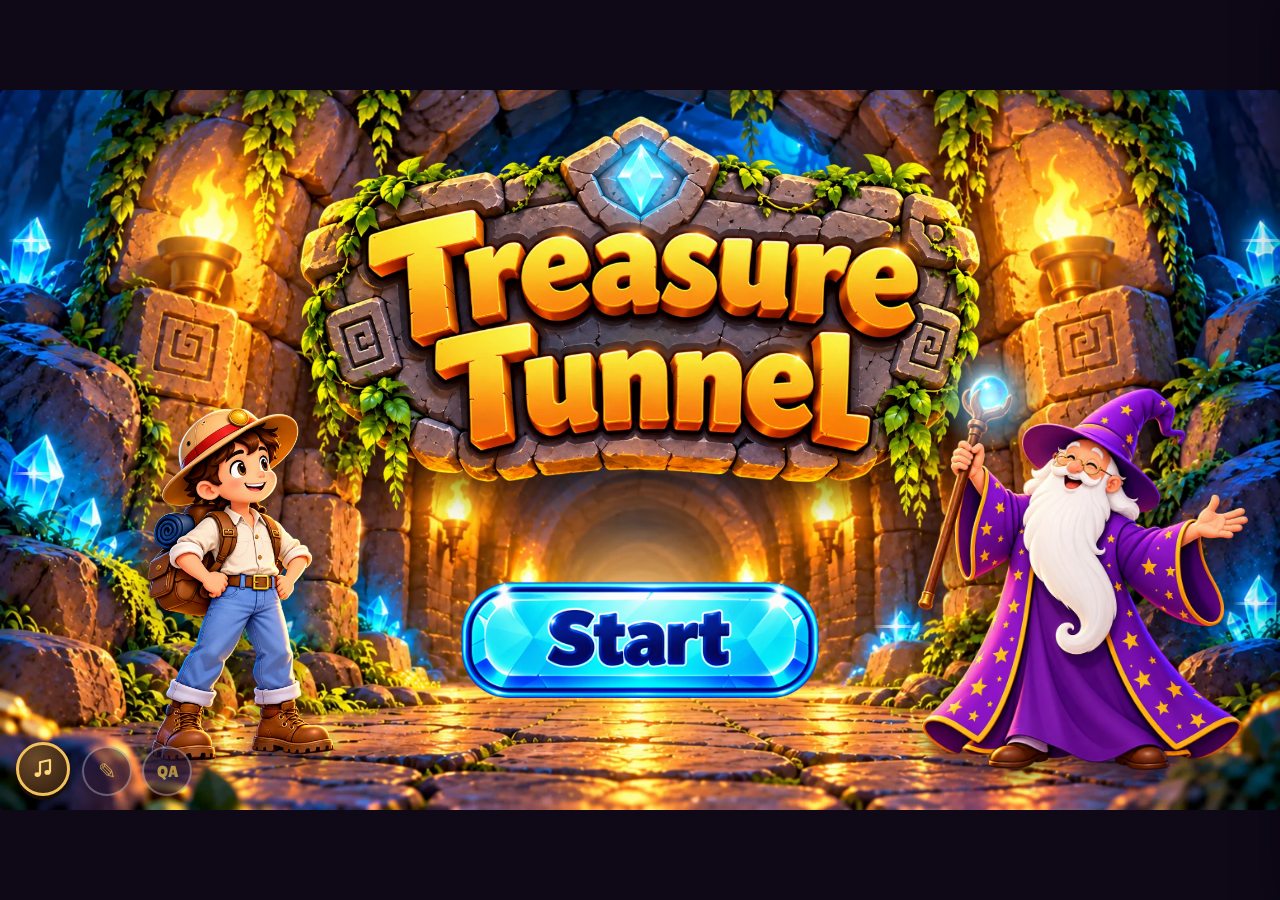
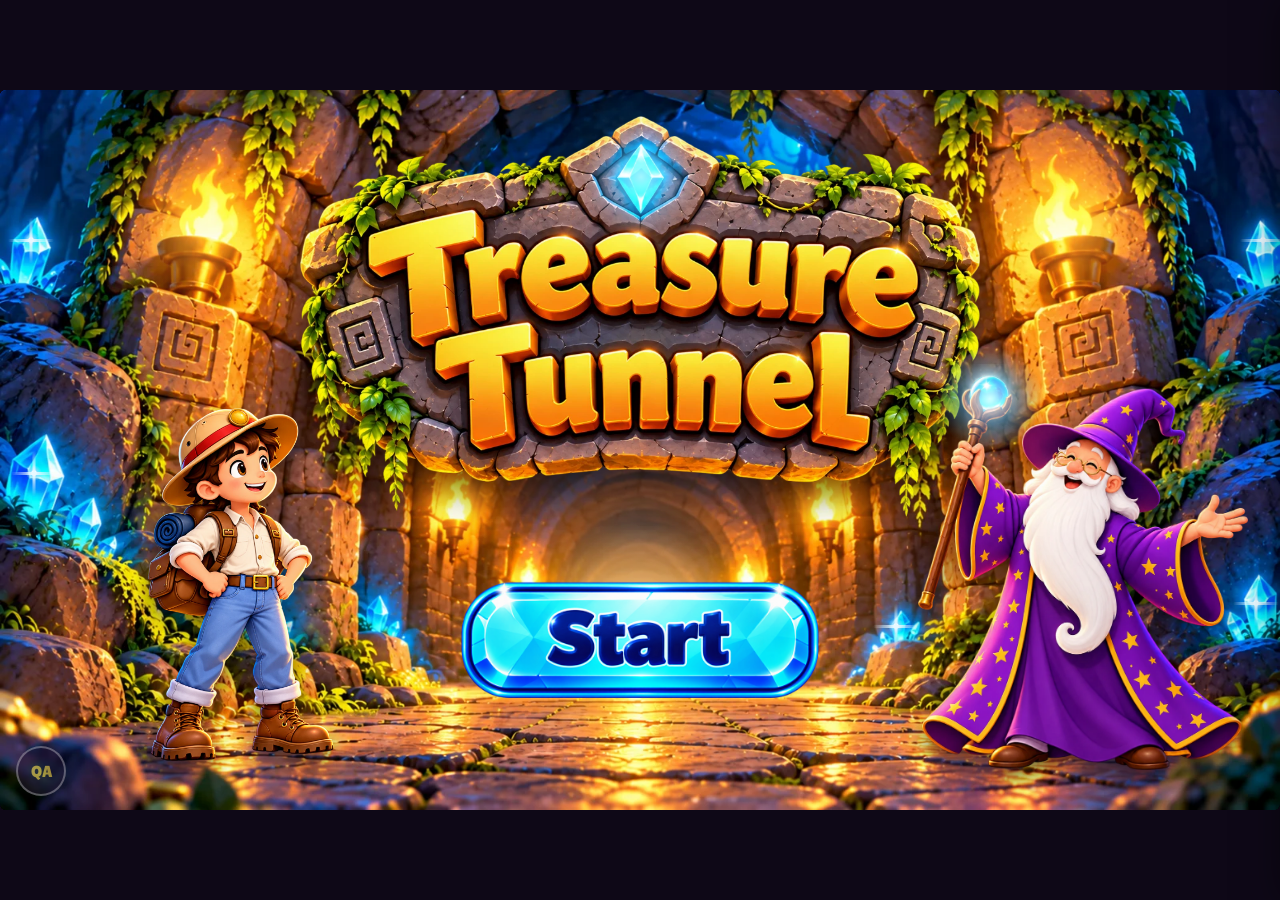
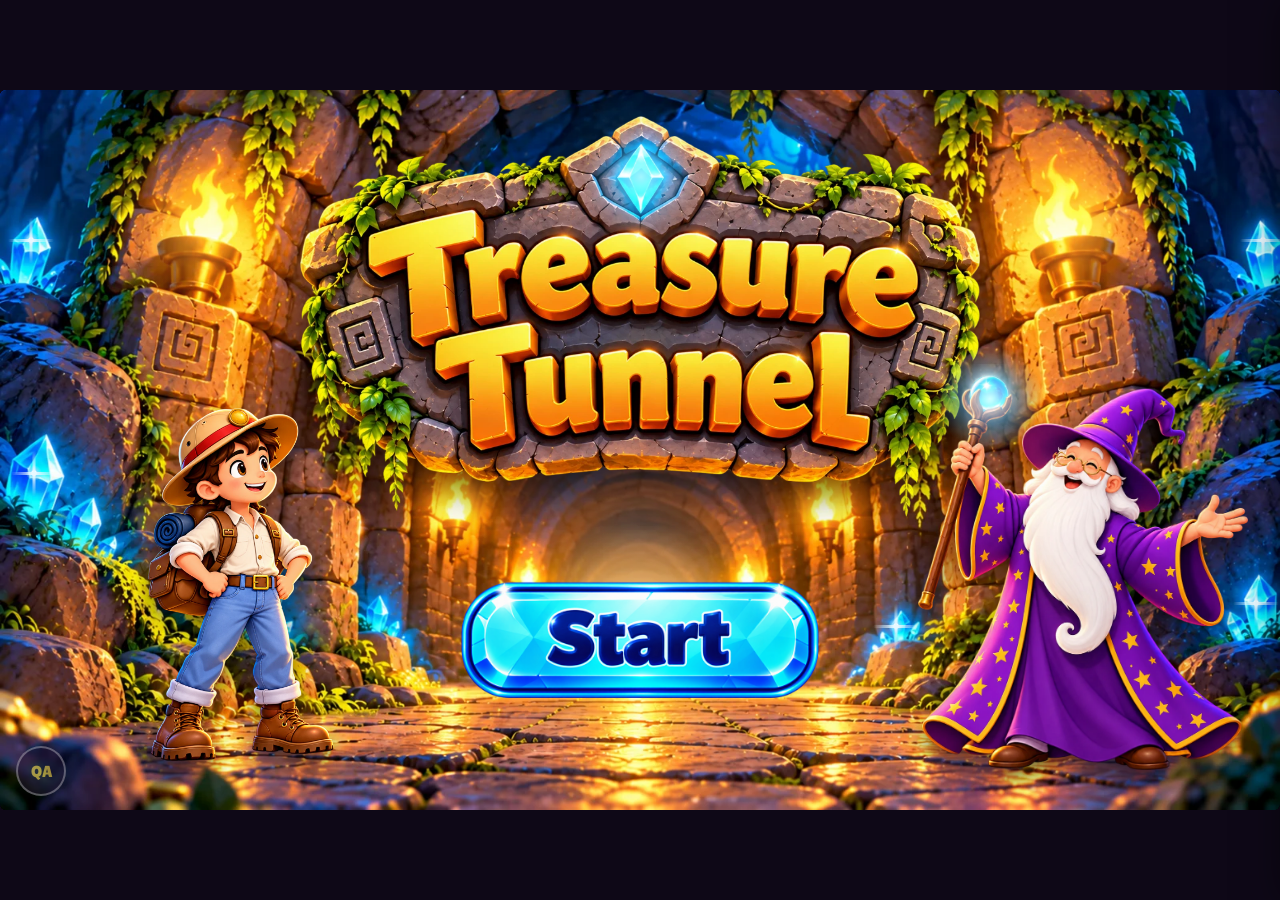
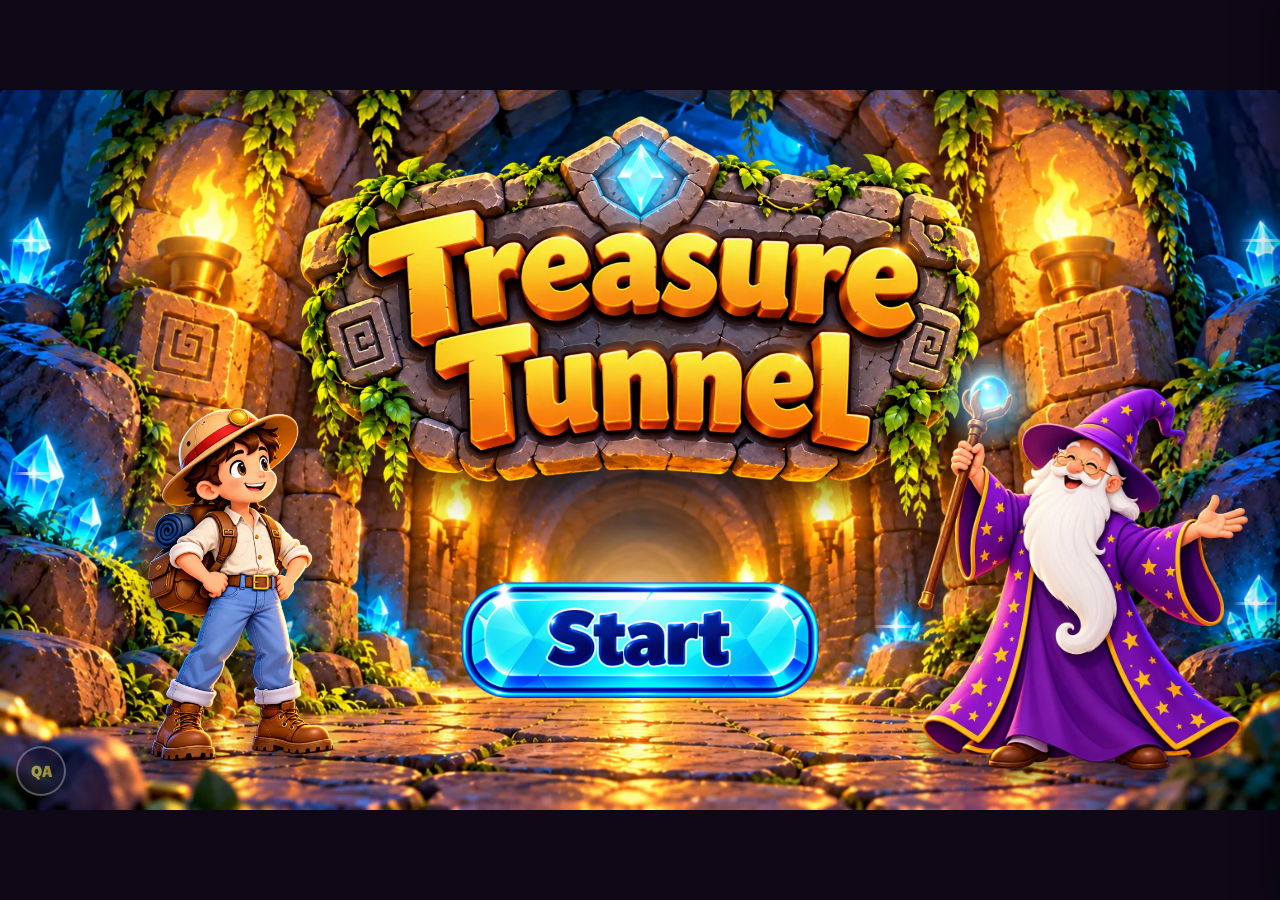
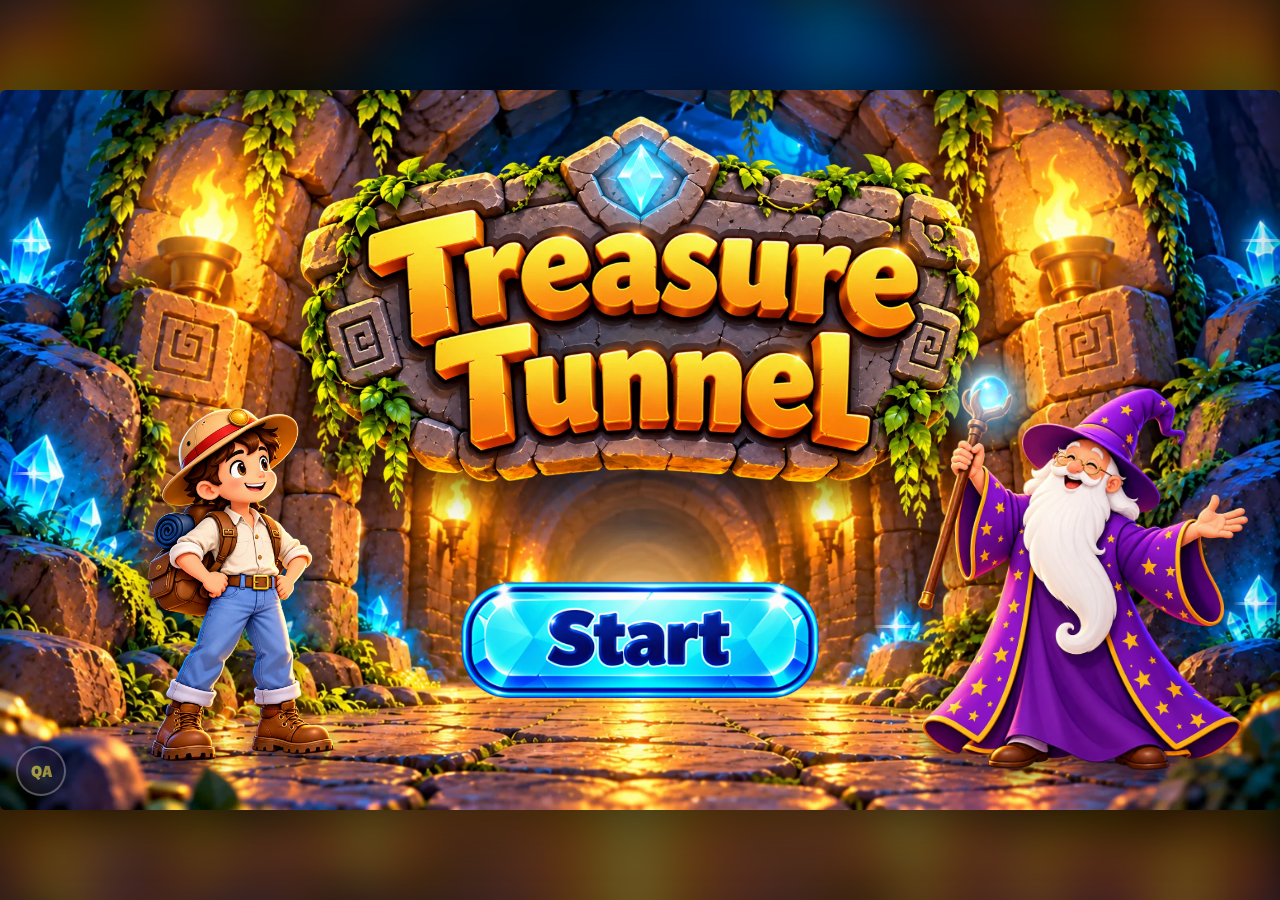
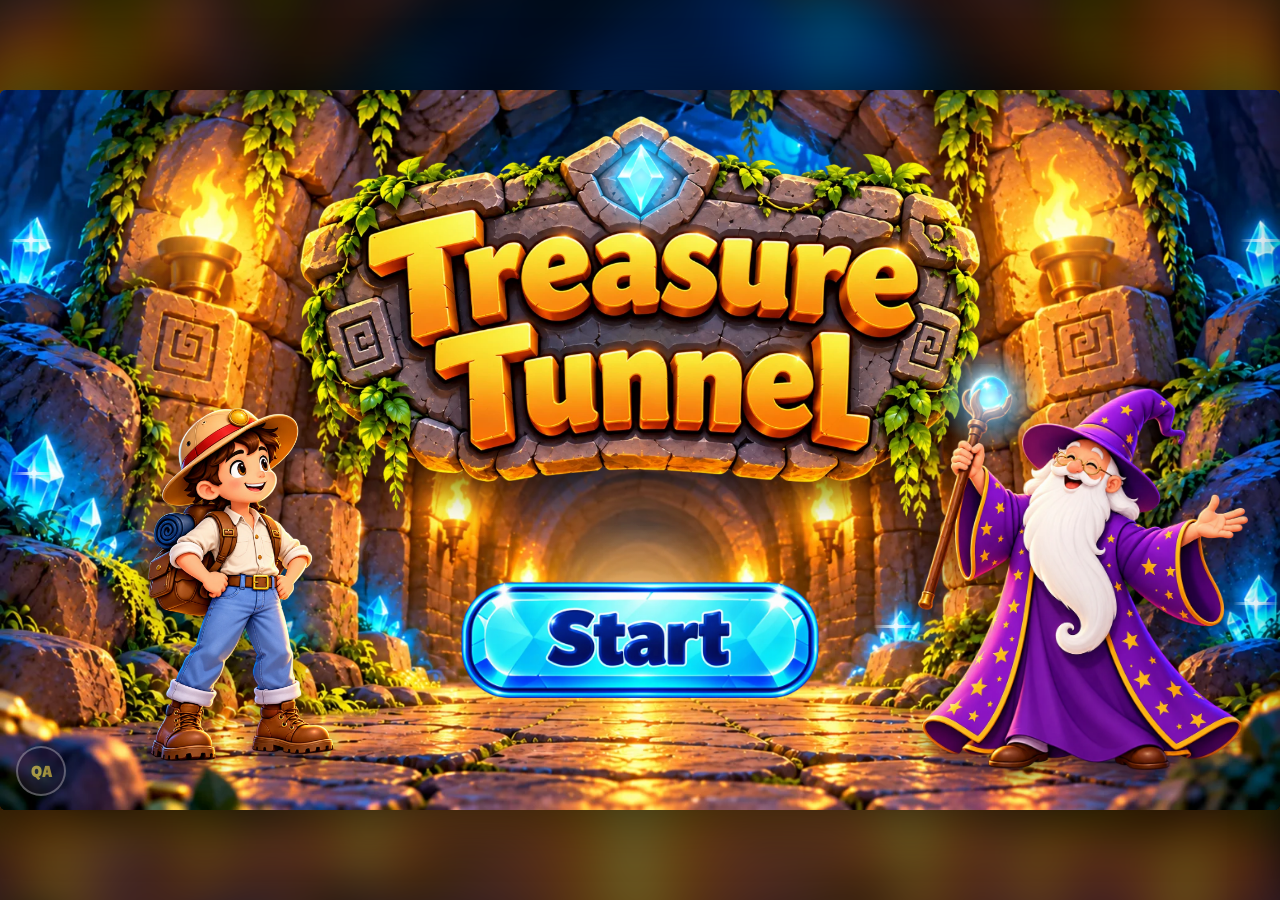
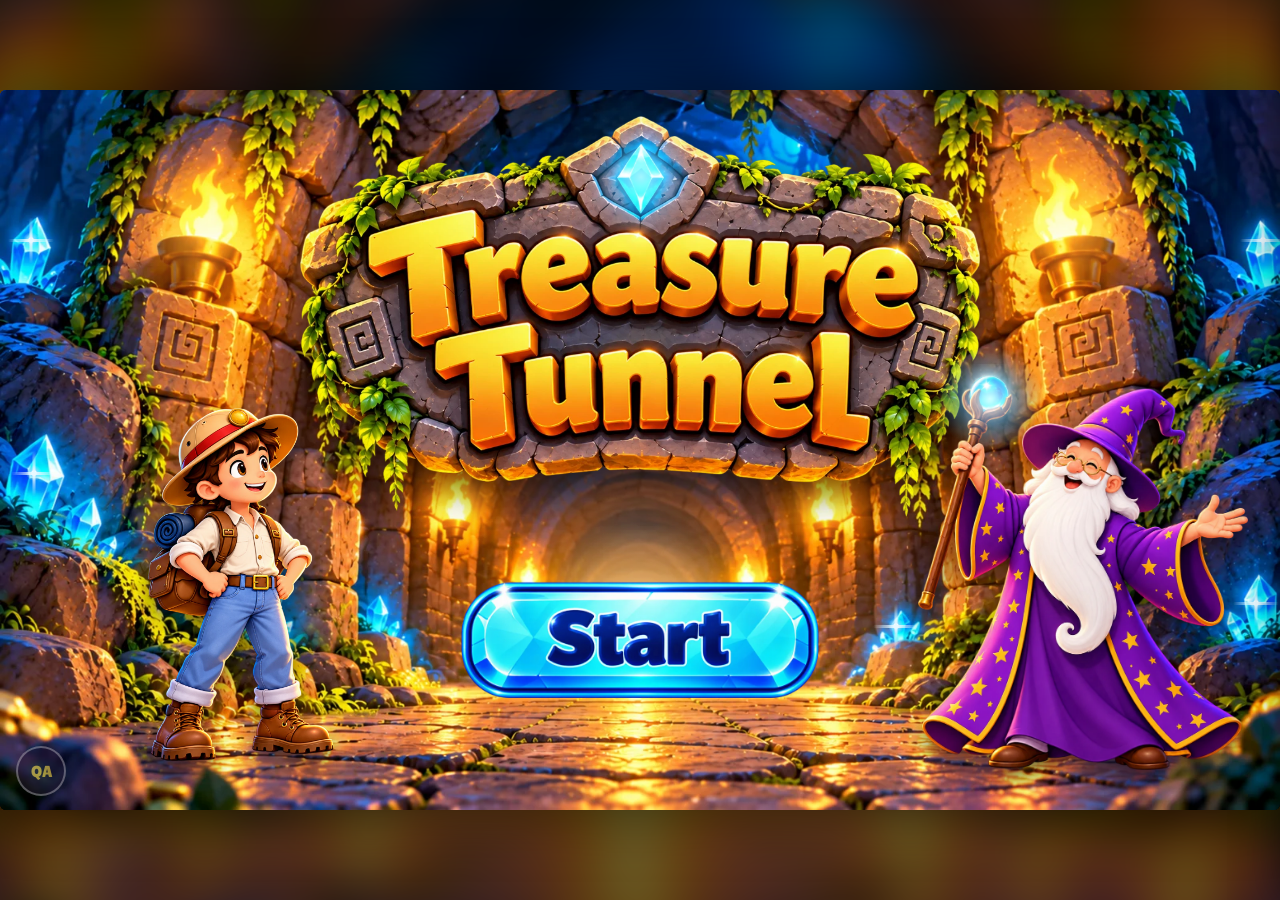
